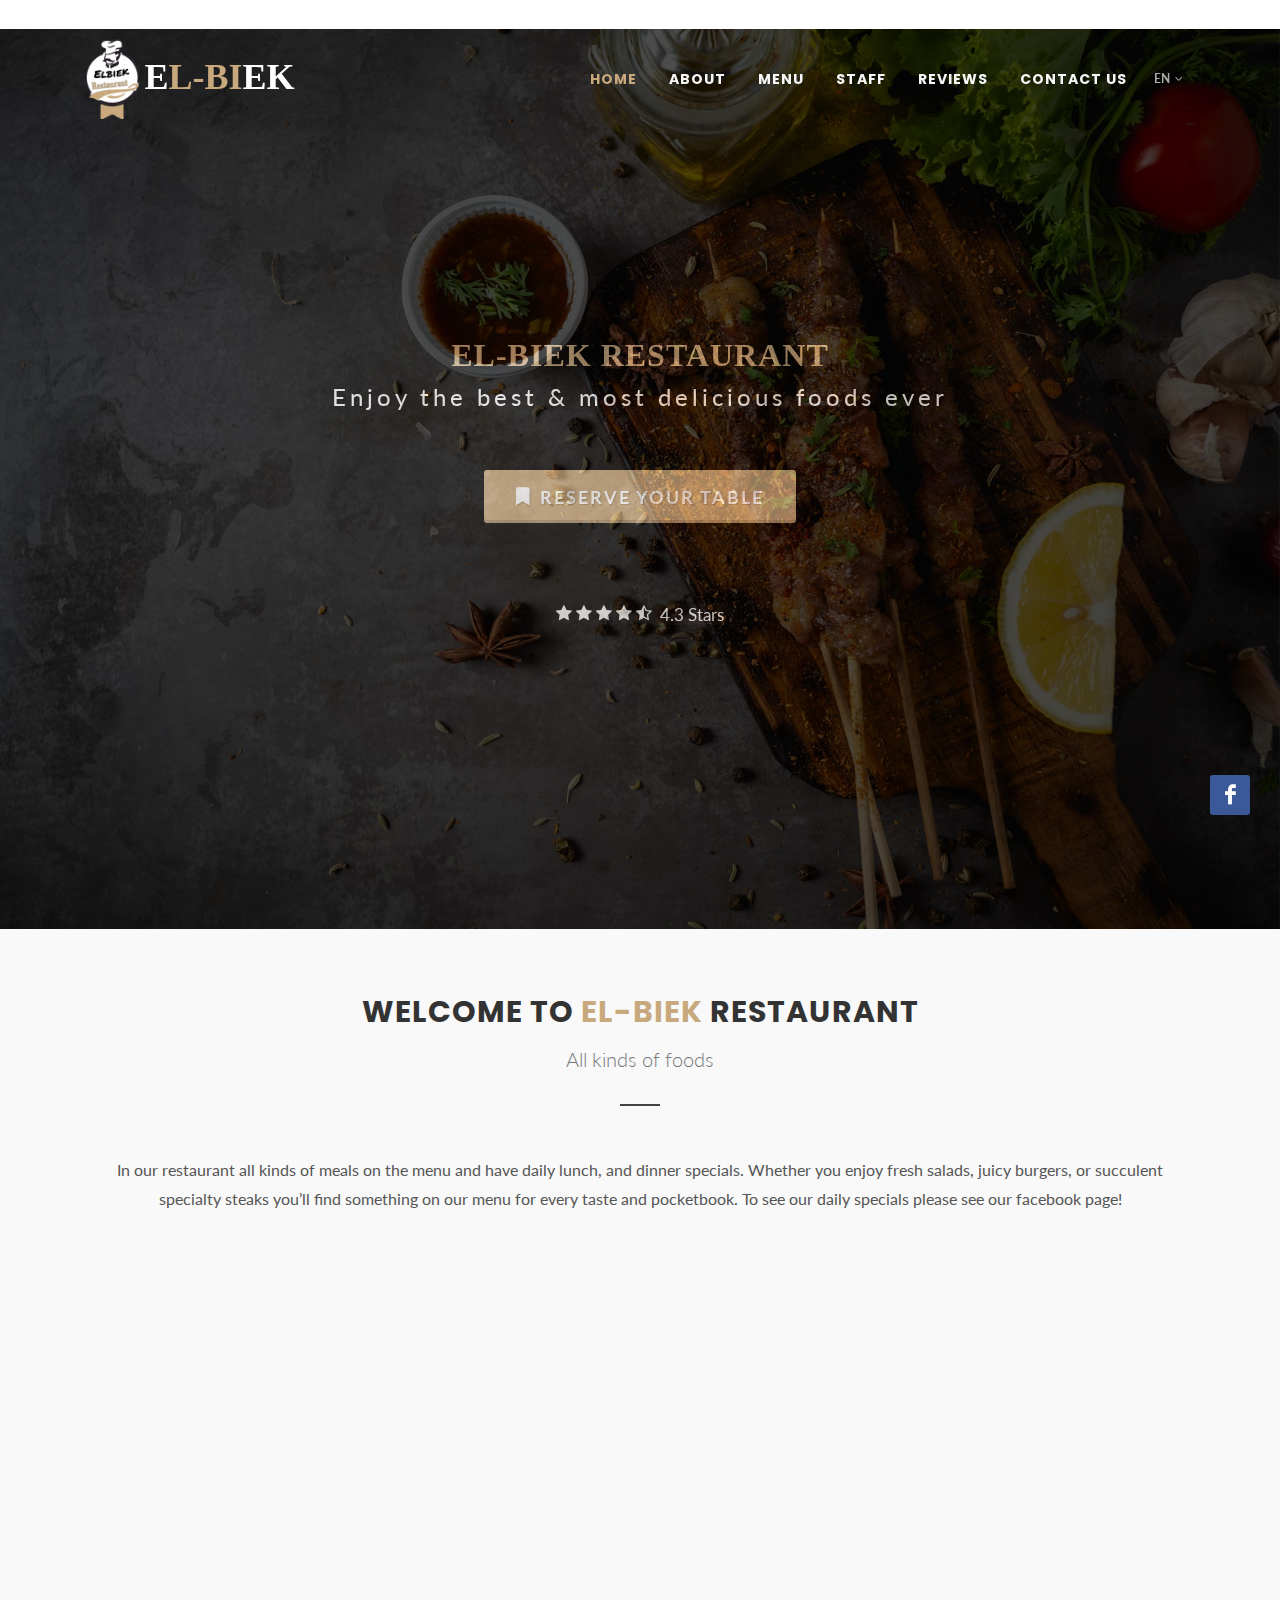
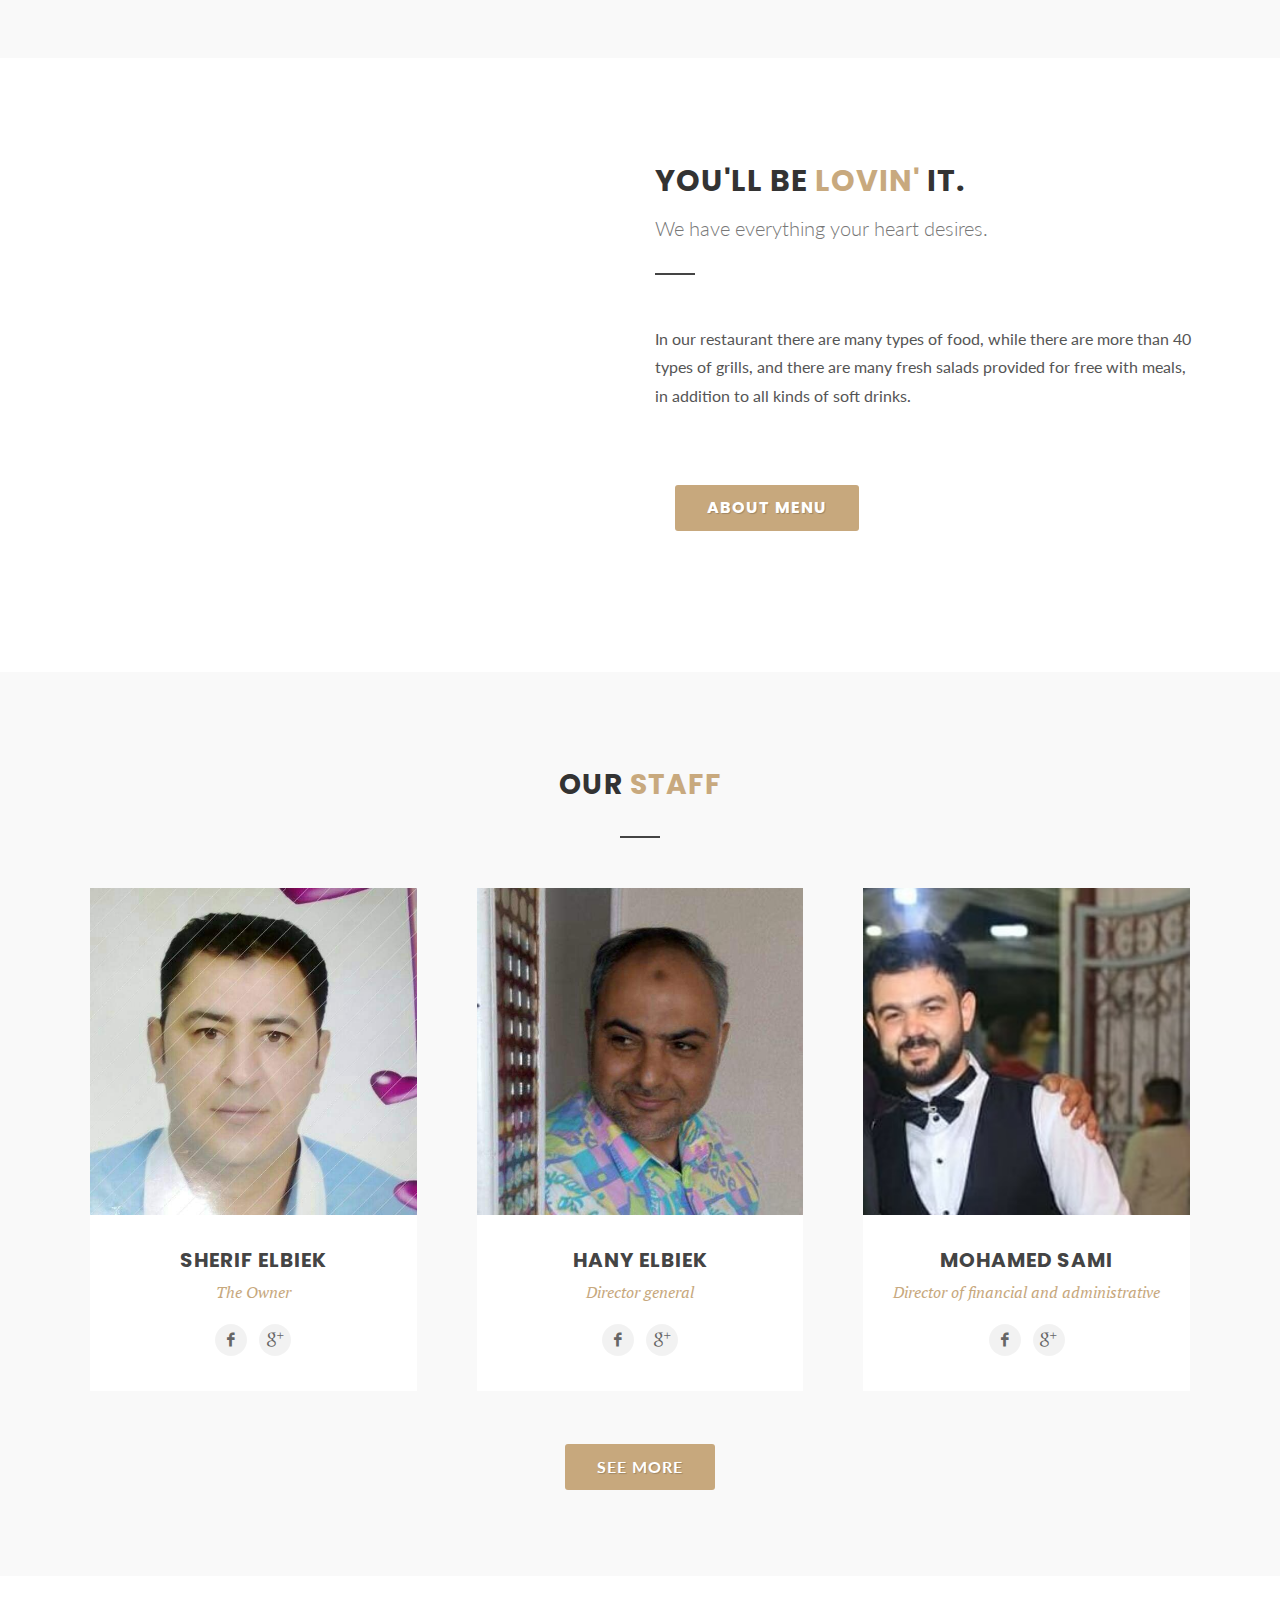
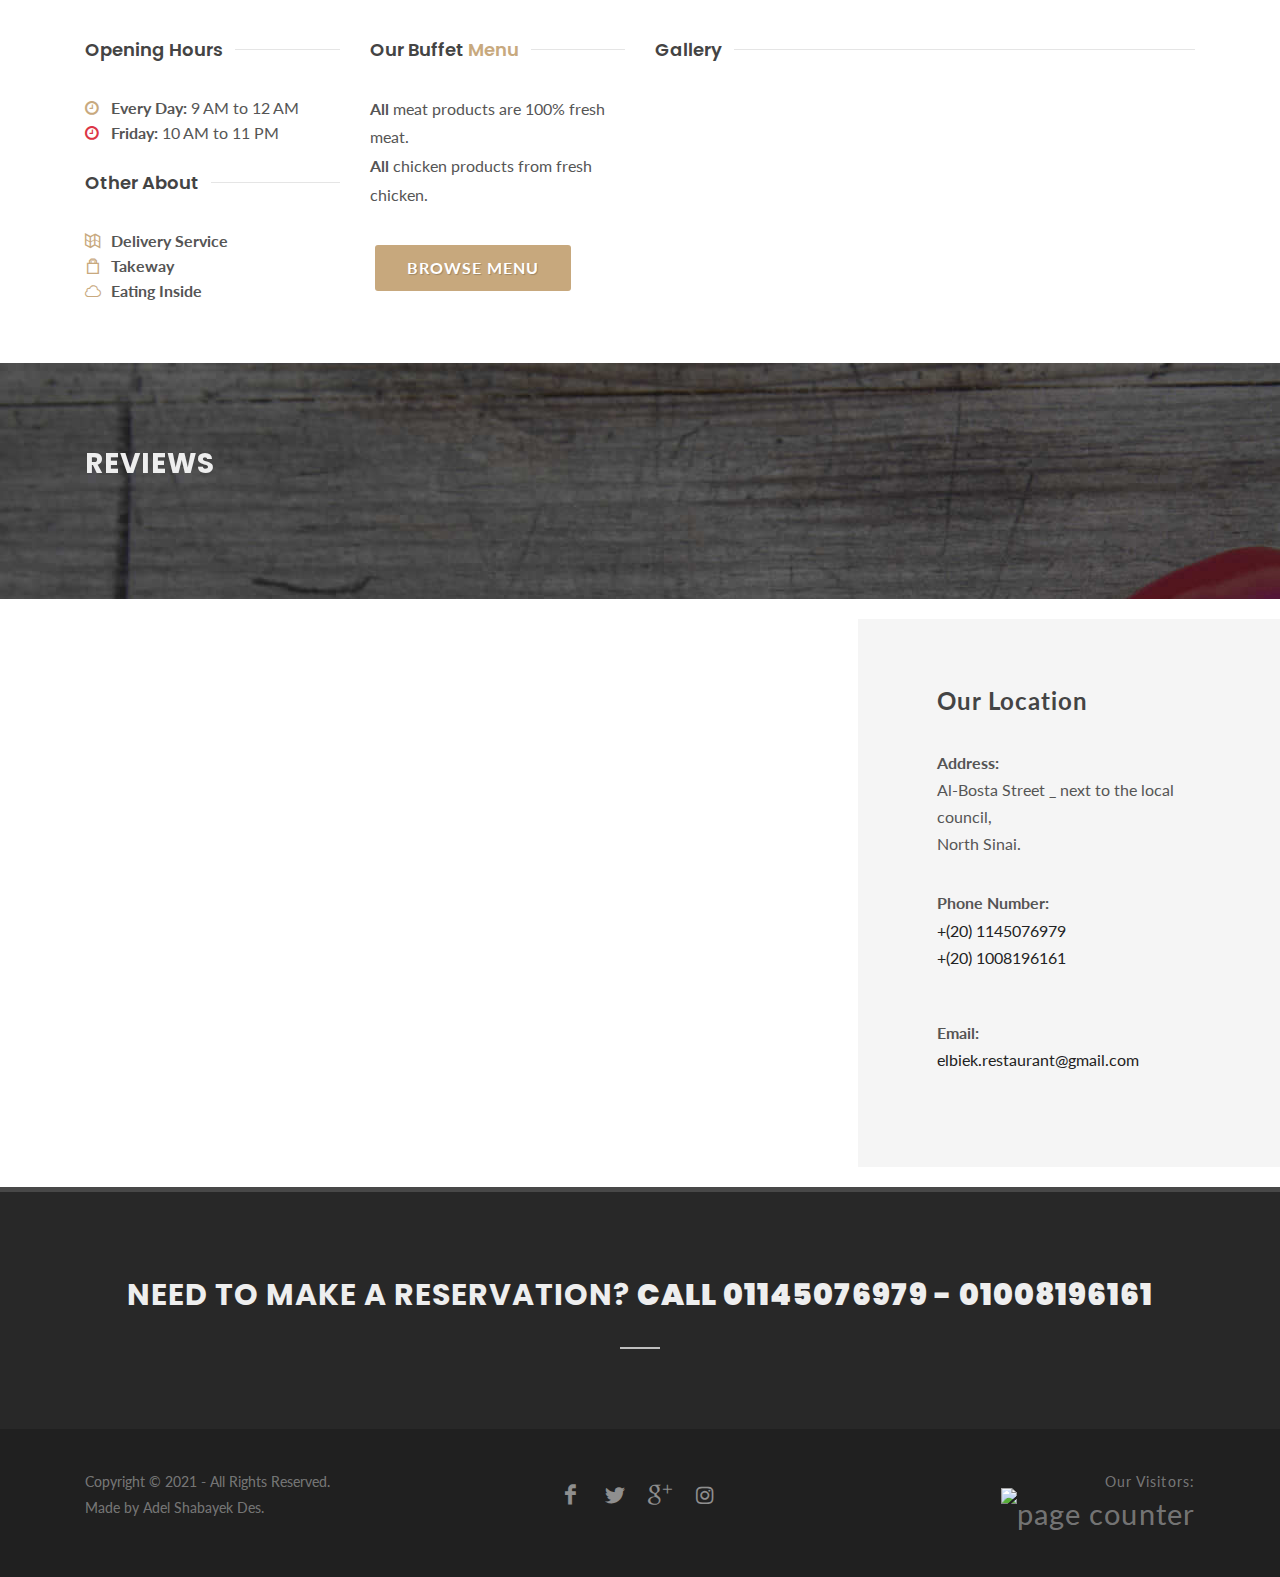
==== index.html @ 23289919 "new map" ====
<!DOCTYPE html>
<html dir="ltr" lang="en"  data-uw-w-loader="" class="skrollr skrollr-desktop">
  <head>
    <meta name="viewport" content="width=device-width, initial-scale=1" />
    <meta http-equiv="content-type" content="text/html; charset=utf-8" />
    <meta name="author" content="SemiColonWeb" />

    <!-- Document Title
	============================================= -->
    <title>Elbiek Restaurant | مطعم البيك</title>

    <!-- Stylesheets
	============================================= -->
	<link href="https://fonts.googleapis.com/css?family=Lato:300,400,400i,700|Poppins:300,400,500,600,700|PT+Serif:400,400i&display=swap" rel="stylesheet" type="text/css" />
	<link rel="stylesheet" href="css/bootstrap.css" type="text/css" />
	<link rel="stylesheet" href="css/style.css" type="text/css" />
	<link rel="stylesheet" href="css/dark.css" type="text/css" />
	<link rel="stylesheet" href="css/font-icons.css" type="text/css" />
	<link rel="stylesheet" href="css/animate.css" type="text/css" />
	<link rel="stylesheet" href="css/magnific-popup.css" type="text/css" />
	<link rel="stylesheet" href="sass/style.scss">

	<link rel="stylesheet" href="css/custom.css" type="text/css" />
	<meta name="viewport" content="width=device-width, initial-scale=1" />

  </head>

  <body class="stretched ltr">
    <!-- Document Wrapper
	============================================= -->
    <div id="wrapper" class="clearfix">
     <!-- Header
		============================================= -->
		<header id="header" class="transparent-header page-section dark" data-sticky-class="not-dark">
			
			<!-- top bar -->
			<div class="py-1 bg-black top" style="position: relative;
			top: 0;
			left: 0;
			right: 0;
			z-index: 3;
			background: rgba(255,255,255,.05)!important;
			color: rgba(255,255,255,.5);
			font-size: 14px;">
				<div class="container">
					<div class="row d-flex">
						<div class="col-md-4 pr-4 d-flex topper align-items-center">
						<div class="icon mr-2 d-flex justify-content-center align-items-center"><span class="icon-phone2"></span></div>
						<span class="text">01145076979 - 01008196161</span>
						</div>
						<div class="col-md-4 pr-4 d-flex topper align-items-center justify-content-center">
						<div class="icon mr-2 d-flex justify-content-center align-items-center"><span class="icon-paper-plane"></span></div>
						<span class="text">elbiek.restaurant@gmail.com</span>
						</div>
						<div class="col-md-4 pr-4 d-flex topper align-items-center text-lg-right justify-content-end">
						<p class="mb-0 register-link"><span>Open hours:</span> <span>Every Day</span> <span>9:00AM - 12:00AM</span></p>
					</div>
					</div>
				</div>
			</div> 

			<!-- end top bar -->

			<div id="header-wrap">
				
				<div class="container">
					<div class="header-row">

						

						<!-- Logo
						============================================= -->
						<div id="logo">
							<a href="#" class="standard-logo" data-scrollto="#header" data-dark-logo="images2/baik.png"  style="font-weight: bold;font-family: 'Great Vibes', cursive ; "><img src="images2/baik.png" alt="" style="height: 60px !important;margin-right: 6px;"><span style="padding-top: 11px;">E<span style="color: #c8a97e;">L-BI</span>EK</a></span>
							<a href="#" class="retina-logo" data-scrollto="#header" data-dark-logo="images2/baik.png" style="font-weight: bold; margin-right: 6px;font-family: 'Great Vibes', cursive ;"><img src="images2/baik.png" alt="" style="height: 60px !important;"><span style="padding-top: 11px;">E<span style="color: #c8a97e;">L-BI</span>EK</a></span>
						</div><!-- #logo end -->


						<div id="primary-menu-trigger">
							<svg class="svg-trigger" viewBox="0 0 100 100"><path d="m 30,33 h 40 c 3.722839,0 7.5,3.126468 7.5,8.578427 0,5.451959 -2.727029,8.421573 -7.5,8.421573 h -20"></path><path d="m 30,50 h 40"></path><path d="m 70,67 h -40 c 0,0 -7.5,-0.802118 -7.5,-8.365747 0,-7.563629 7.5,-8.634253 7.5,-8.634253 h 20"></path></svg>
						</div>

						<!-- Primary Navigation
						============================================= -->
						<nav class="primary-menu" id="home">

							<ul class="menu-container one-page-menu">
								<li class="menu-item current"><a class="menu-link" href="#" data-href="#header"><div style="font-size: 14px;">Home</div></a></li>
								<li class="menu-item"><a class="menu-link" href="#" data-href="#about"><div style="font-size: 14px;">About</div></a></li>
								<li class="menu-item"><a class="menu-link" href="#" data-href="#menu"><div style="font-size: 14px;">Menu</div></a></li>
								
								<li class="menu-item">
									<a class="menu-link" href="#" data-href="#staff"><div style="font-size: 14px;">Staff</div></a>
								</li>

								<li class="menu-item"><a class="menu-link" href="#" data-href="#review"><div style="font-size: 14px;">Reviews</div></a></li>
								<li class="menu-item"><a class="menu-link" href="#" data-href="#conect"><div style="font-size: 14px;">Contact Us</div></a></li>
								
							</ul>

							<!--ar-->
							<div class="top-links d-flex justify-content-center justify-content-lg-start justify-content-md-center">
								<ul class="top-links-container">
									<li class="top-links-item"><a href="index.html">EN</a>
										<ul class="top-links-sub-menu" style="width: 53px; left: 0;">								
											<li class="top-links-item"><a href="index - rtl.html">AR</a></li>
										</ul>
									</li>
								</ul>
							</div><!-- .en -->
						</nav><!-- #primary-menu end -->

					</div>
					
				</div>
				
			</div>
			<div class="header-wrap-clone"></div>
		</header><!-- #header end -->
    
        <!--start slider -->
    <section id="slider" class="slider-element slider-parallax min-vh-60 min-vh-md-100 dark include-header" style="background: url(images2/1.webp) center center no-repeat; background-size: cover">
			<div class="slider-inner">
				<div class="overlaye">

					<div class="vertical-middle slider-element-fade">
						<div class="container-fluid py-5">
							<div class="heading-block text-center border-bottom-0 " >
								<div data-animate="fadeIn" data-delay="3000" class="fadeIn animated" >
								<h1 class="hehe">El-biek Restaurant</h1>
								<span style="letter-spacing: 4px; letter-spacing: 4px;color: #fff !important; ">Enjoy the best &amp; most delicious foods ever</span></div>
							</div>

							<div class="text-center">


								<nav class="primary text-center">

									<ul class="one-page-menu" style="justify-content: center;">
										<li class="current" style="list-style: none;"><a class="button button-3d button-teal button-xlarge mb-0" href="tel:01008196161" ><i class="icon-bookmark"></i>Reserve your table</a></li>
									
										
										
									</ul>
									
								</nav>




								<br>
								<br>

								<div class="caption" style="font-size: 17px;  display: inline-block;">

								<span style="margin-right: 2px;">
									
									<i class="icon-star3"></i>
									<i class="icon-star3"></i>
									<i class="icon-star3"></i>
									<i class="icon-star3"></i>
									<i class="icon-star-half-full"></i>
								</span>
								<span class="label label-default badge-secondary" style="background-color: #0f0906; margin-left: 2px;">4.3 Stars</span></div>
								
							</div>
						</div>
					</div>
				</div>
			</div>
		</section>  <!-- end slider -->

      <!-- Content
		============================================= -->
    <section id="content">

		<!-- about us -->
		<div class="section border-top-0 m-0" >
			<div class="container text-center">

				<div class="heading-block center" >
					<h2 >Welcome to<span style="color: #c8a97e;"> El-biek</span> Restaurant</h2>
					<span id="about">All kinds of foods</span>
				</div>

				<p>In our restaurant all kinds of meals on the menu and have daily lunch, and dinner specials. Whether you enjoy fresh salads, juicy burgers, or succulent specialty steaks you’ll find something on our menu for every taste and pocketbook. To see our daily specials please see our facebook page!</p>

			</div>
			<div class="section parallax mb-0" data-bottom-top="background-position:0px 0px;" data-top-bottom="background-position:0px -300px;">
				<div class="container clearfix">
	
					<div class="row col-mb-30">
						<div class="col-sm-6 col-lg-3 text-center" data-animate="bounceIn">
							<i class="i-plain i-xlarge mx-auto mb-0 icon-graduation-cap" ></i>
							<div class="counter counter-lined" style="padding-top: 15px; color: #c8a97e;"><span data-from="0" data-to="13" data-refresh-interval="50" data-speed="3000"></span>+</div>
							<h5>Years of Experience</h5>
						</div>
	
						<div class="col-sm-6 col-lg-3 text-center" data-animate="bounceIn" data-delay="200">
							<i class="i-plain i-xlarge mx-auto mb-0 icon-utensils" ></i>
							<div class="counter counter-lined" style="padding-top: 15px; color: #c8a97e;"><span data-from="0" data-to="70" data-refresh-interval="100" data-speed="3000"></span>+</div>
							<h5>Menus / Dish</h5>
						</div>
	
						<div class="col-sm-6 col-lg-3 text-center" data-animate="bounceIn" data-delay="400">
							<i class="i-plain i-xlarge mx-auto mb-0 icon-user-friends" ></i>
							<div class="counter counter-lined" style="padding-top: 15px; color: #c8a97e;"><span data-from="0" data-to="29" data-refresh-interval="25" data-speed="3500"></span></div>
							<h5>Staffs</h5>
						</div>
	
						<div class="col-sm-6 col-lg-3 text-center" data-animate="bounceIn" data-delay="600">
							<i class="i-plain i-xlarge mx-auto mb-0 icon-grin-beam " ></i>
							<div class="counter counter-lined" style="padding-top: 15px; color: #c8a97e;"><span data-from="40" data-to="15900" data-refresh-interval="30" data-speed="4000"></span>+</div>
							<h5>Happy Customers</h5>
						</div>
					</div>
				</div>
			
			</div>		
		</div>
		<!-- end about us -->



	
	

		<!-- start food -->

		<div class="section bg-transparent topmargin-lg mb-0">
			<div class="container clearfix">

				<div class="row align-items-center col-mb-50">
					<div class="col-md-6 text-center">
						<img src="images2/8.jpg" alt="Image" data-animate="fadeInLeft">
					</div>

					<div class="col-md-6">
						<div class="heading-block" style="padding-top: 40px;">

							<h2>YOU'LL BE <span style="color: #c8a97e;">LOVIN'</span> IT.
							</h2>
							<span>We have everything your heart desires.</span>

						</div>

						<p>In our restaurant there are many types of food, while there are more than 40 types of grills, and there are many fresh salads provided for free with meals, in addition to all kinds of soft drinks.</p>
						
						<nav class="primary">

							<ul class=" one-page-menu">
								<li class=" current " style="list-style: none;">
									<a class="menu-link" href="#" data-href="#menu">
										<div  class="button button-rounded  button-reveal button-large text-right"><i class="icon-angle-right"></i><span>About Menu </span></div>
									</a>
								</li>
							</ul>
						</nav>

					</div>
				</div>

			</div>
		</div>

		<!--end menu -->

		
	<!-- start staff -->
		
	<div class="section" style="padding: 60px 0 0 0;">
		<div class="container clearfix">

			<div class="heading-block topmargin-sm center">
				<h3>Our<span style="color: #c8a97e;" id="staff"> Staff</span></h3>
			</div>

			<div class="row justify-content-center gutter-50 col-mb-50" >
				<div class="col-lg-4 col-md-6 bottommargin">

					<div class="team">
						<div class="team-image">
							<img src="images2/shref.jpg" alt="Sherif Elbiek">
						</div>
						<div class="team-desc team-desc-bg">
							<div class="team-title"><h4>Sherif Elbiek</h4><span>The Owner</span></div>
							<a href="https://www.facebook.com/sherif.elbiek.39" class="social-icon inline-block si-small si-light si-rounded si-facebook">
								<i class="icon-facebook"></i>
								<i class="icon-facebook"></i>
							</a>

							<a href="#" class="social-icon inline-block si-small si-light si-rounded si-gplus">
								<i class="icon-gplus"></i>
								<i class="icon-gplus"></i>
							</a>
						</div>
					</div>

				</div>

				<div class="col-lg-4 col-md-6 bottommargin">

					<div class="team">
						<div class="team-image">
							<img src="images2/hany.jpg" alt="Hany Elbiek">
						</div>
						<div class="team-desc team-desc-bg">
							<div class="team-title"><h4>Hany Elbiek</h4><span>Director general</span></div>
							<a href="https://www.facebook.com/hany.beik" class="social-icon inline-block si-small si-light si-rounded si-facebook">
								<i class="icon-facebook"></i>
								<i class="icon-facebook"></i>
							</a>
						
							<a href="#" class="social-icon inline-block si-small si-light si-rounded si-gplus">
								<i class="icon-gplus"></i>
								<i class="icon-gplus"></i>
							</a>
						</div>
					</div>

				</div>

				<div class="col-lg-4 col-md-6 bottommargin">

					<div class="team">
						<div class="team-image">
							<img src="../images2/ghol.jpg" alt="Mohamed Sami ">
						</div>
						<div class="team-desc team-desc-bg">
							<div class="team-title"><h4>Mohamed Sami</h4><span>Director of financial and administrative</span></div>
							<a href="https://www.facebook.com/MohamedSamyMax" class="social-icon inline-block si-small si-light si-rounded si-facebook">
								<i class="icon-facebook"></i>
								<i class="icon-facebook"></i>
							</a>

							<a href="#" class="social-icon inline-block si-small si-light si-rounded si-gplus">
								<i class="icon-gplus"></i>
								<i class="icon-gplus"></i>
							</a>
						</div>
					</div>
				</div>
			</div>	
			
			<div class="text-center clearfix" style="margin-bottom: 75px;">
				<a href="pages/staff-1.html" class="button button-rounded  button-reveal button-large text-right">
				<i class="icon-angle-right"></i><span>See More </span></a>
			</div>
		</div>		
	</div> 

	<!--	end staff -->


		<!--start menu -->

		<div class="container clearfix" style="padding-bottom: 60px;padding-top: 60px;" id="menu">

			<div class="row col-mb-50" >
				<div class="col-sm-6 col-lg-3">
					<div class="fancy-title title-border" >
						<h4>Opening Hours</h4>
					</div>
	
					<ul class="iconlist mb-0">
						<li><i class="icon-time color"></i> <strong>Every Day:</strong> 9 AM to 12 AM</li>
						<li><i class="icon-time text-danger"></i> <strong>Friday:</strong> 10 AM to 11 PM</li>
					</ul>
					<br>
					<div class="fancy-title title-border" >
						<h4>Other About</h4>
					</div>

					<ul class="iconlist mb-0">
						<li><i class="icon-map2 color"></i> <strong>Delivery Service</strong></li>
						<li><i class="icon-bag color"></i> <strong>Takeway</strong></li>
						<li><i class="icon-cloud2 color"></i> <strong>Eating Inside</strong></li>
					</ul>
				</div>
	
				<div class="col-sm-6 col-lg-3">
					<div class="fancy-title title-border">
						<h4>Our Buffet <span style="color: #c8a97e;">Menu</span></h4>
					</div>
	
					<p><span style="font-weight: bold;">All</span> meat products are 100% fresh meat.
						<br>
						<span style="font-weight: bold;">All</span> chicken products from fresh chicken.
					</p>

					<a href="https://drive.google.com/file/d/1C73x43MCnsE7gbttYh_GGGp_DMpBIy-q/view?usp=sharing" class="button button-rounded  button-reveal button-large text-left"><span>Browse Menu</span><i class="icon-file-alt"></i> </a>
				</div>
	
				<div class="col-lg-6 ">
					<div class="fancy-title title-border">
						<h4>Gallery</h4>
					</div>
	
					<div class="masonry-thumbs grid-container grid-4 clearfix" data-lightbox="gallery" style="width: 100%;">
						<a class="grid-item" href="images2/thumb/gallery/3.jpg" data-lightbox="gallery-item"><img src="images2/thumb/gallery/3.jpg" alt="Gallery Thumb 1" data-animate="zoomIn"></a>
						<a class="grid-item" href="images2/thumb/gallery/5.jpg" data-lightbox="gallery-item"><img src="images2/thumb/gallery/5.jpg" alt="Gallery Thumb 2" data-animate="zoomIn" data-delay="100"></a>
						<a class="grid-item" href="images2/thumb/gallery/6.jpg" data-lightbox="gallery-item"><img src="images2/thumb/gallery/6.jpg" alt="Gallery Thumb 3" data-animate="zoomIn" data-delay="200"></a>
						<a class="grid-item" href="images2/thumb/gallery/7.jpg" data-lightbox="gallery-item"><img src="images2/thumb/gallery/7.jpg" alt="Gallery Thumb 4" data-animate="zoomIn" data-delay="300"></a>
						<a class="grid-item" href="images2/thumb/gallery/8.jpg" data-lightbox="gallery-item"><img src="images2/thumb/gallery/8.jpg" alt="Gallery Thumb 5" data-animate="zoomIn" data-delay="400"></a>
						<a class="grid-item" href="images2/thumb/gallery/10.jpg" data-lightbox="gallery-item"><img src="images2/thumb/gallery/10.jpg" alt="Gallery Thumb 6" data-animate="zoomIn" data-delay="500"></a>
						<a class="grid-item" href="images2/thumb/gallery/11.jpg" data-lightbox="gallery-item"><img src="images2/thumb/gallery/11.jpg" alt="Gallery Thumb 7" data-animate="zoomIn" data-delay="600"></a>
						<a class="grid-item" href="images2/thumb/gallery/12.jpg" data-lightbox="gallery-item"><img src="images2/thumb/gallery/12.jpg" alt="Gallery Thumb 8" data-animate="zoomIn" data-delay="700"></a>
					</div>
				</div>
			</div>
	
		</div>

	</div>

	<!-- end menu -->



	
	<!-- start reviews -->

	<div class="section parallax border-0 dark footer-stick topmargin-lg" style="background-image: url('images2/4.jpg'); padding: 80px 0;" data-bottom-top="background-position:0px 300px;" data-top-bottom="background-position:0px -300px;" id="review">
		<div class="container clearfix" >

			<div class="row" >
				<div class="col-md-7">
					<div class="heading-block border-bottom-0">
						<h3>Reviews</h3>
					</div>

					<div class="fslider restaurant-reviews" data-arrows="false" data-animation="slide">
						<div class="flexslider">
							<div class="slider-wrap">
								<div class="slide">
									<p class="lead">"A good restaurant serving grills and drinks, Barbecue has a taste of the most beautiful barbecue that you can eat in Al-Arish."</p>
									<span><strong>Mohamed Afifi</strong></span><br>
									<i class="icon-star3"></i> <i class="icon-star3"></i> <i class="icon-star3"></i> <i class="icon-star3"></i> <i class="icon-star3"></i>
								</div>
								<div class="slide">
									<p class="lead">"One of the most famous restaurants in the city, even if there are many competitors, it will be the best"</p>
									<span><strong>Sahmeh Hesham</strong>, Cairo News</span><br>
									<i class="icon-star3"></i> <i class="icon-star3"></i> <i class="icon-star3"></i>  <i class="icon-star3"></i> <i class="icon-star-empty"></i>
								</div>
								<div class="slide">
									<p class="lead">"Very nice and more than excellent. The people who work there are so high in respect and high morals. It is possible that your order is delayed a little because of the crowd, but it is not important that you are comfortable with the place and the most important people are always there, Lord, this is superiority and prosperity and we hope to see new items in the restaurant."</p>
									<span><strong>Uday Youssef</strong></span><br>
									<i class="icon-star3"></i> <i class="icon-star3"></i> <i class="icon-star3"></i> <i class="icon-star3"></i> 
									<i class="icon-star-half-full"></i>
								</div>
								<div class="slide">
									<p class="lead">"One of the most famous barbecue restaurants in North Sinai, with great interest in the taste of food and excellent service."</p>
									<span><strong>Mohamed Shabayek</strong></span><br>
									<i class="icon-star3"></i> <i class="icon-star3"></i> <i class="icon-star3"></i> <i class="icon-star3"></i> <i class="icon-star3"></i>
								</div>
							</div>
						</div>
					</div>

					<style>
						.restaurant-reviews .flex-control-nav {
							top: auto;
							bottom: 25px;
						}
					</style>
				</div>
			</div>

		</div>
		
	</div>

	<div class="clearfix"></div>

		<div class="section" style="padding: 20px 0 !important; background-color: #fff;">
			<div class="row">

				<div class="col-md-12 col-lg-8 px-0">
					
						<iframe  src="https://www.google.com/maps/embed?pb=!1m14!1m8!1m3!1d13661.64641130217!2d33.8148767!3d31.126082!3m2!1i1024!2i768!4f13.1!3m3!1m2!1s0x14fdd3573789774b%3A0x624d2a27d9dd4bcc!2z2YXYt9i52YUg2KfZhNio2YrZgyDZhNmE2YXYtNmI2YrYp9iq!5e0!3m2!1sar!2seg!4v1633438906208!5m2!1sar!2seg" width="850" height="500" style="border:0;" allowfullscreen="" loading="lazy"  id="google-map5"  class="gmap" data-address="Egypt" data-zoom="7"></iframe>
				
				</div>
					<!-- ///// -->
				<div class="col-md-12 col-lg-4" style="background-color: #F5F5F5;">

						<div class="col-padding">
							<h3 class="font-body font-weight-normal ls1" style="font-weight: bold !important;">Our Location</h3>

							<div style="font-size: 16px; line-height: 1.7;">
								<address style="line-height: 1.7;">
									<strong>Address:</strong><br>
									Al-Bosta Street _ next to the local council,<br>
									North Sinai.<br>
								</address>

								<div class="clear topmargin-sm"></div>

								<address style="line-height: 1.7;">
									<strong>Phone Number:</strong><br>
									<a href="tel:01145076979">+(20) 1145076979</a><br>	
									<a href="tel:01008196161">+(20) 1008196161</a><br>
								</address>

								<div class="clear topmargin"></div>

								<address style="line-height: 1.7;">
									<strong>Email:</strong><br>
									<a href="mailto:elbiek.restaurant@gmail.com">elbiek.restaurant@gmail.com</a>
									<br>					
								</address>

							

								
							</div>
						</div>
					</div>
				

			</div>
		</div>

	</div>
	
</div>

</section><!-- #content end -->





<!-- Footer
============================================= -->
<footer id="footer" class="dark" >
<div class="container" id="conect">
	<!-- Footer Widgets
	============================================= -->
	<div class="footer-widgets-wrap">

		<div class="w-100">
			<div class="heading-block center mb-0">
				<h2>Need to make a Reservation? <strong>Call 01145076979 - 01008196161</strong></h2>
			</div>
		</div>

	</div><!-- .footer-widgets-wrap end -->
</div>

	

<!-- Copyrights
============================================= -->
<div id="copyrights">
	<div class="container">

		
		
			
		<div class="row col-mb-30">	

			

			
			<div class="col-md-4 text-center text-md-left">
							Copyright © 2021 - All Rights Reserved.<br>
							Made by Adel Shabayek Des.
			</div>


			<div class="col-md-4 text-center text-md-center">
				<div class="d-flex justify-content-center justify-content-md-center" style="margin: 10px 0 0 0;">
					<a href="https://www.facebook.com/%D9%85%D8%B7%D8%B9%D9%85-%D9%85%D8%B4%D9%88%D9%8A%D8%A7%D8%AA-%D8%A7%D9%84%D8%A8%D9%8A%D9%83-285730018975073/" class="social-icon si-small si-borderless si-facebook" style="font-size: 20px; width: 40px;" >
						<i class="icon-facebook"></i>
						<i class="icon-facebook"></i>
					</a>

					<a href="#" class="social-icon si-small si-borderless si-twitter" style="font-size: 20px; width: 40px;">
						<i class="icon-twitter"></i>
						<i class="icon-twitter"></i>
					</a>

					<a href="https://mail.google.com/mail/u/0/#inbox" class="social-icon si-small si-borderless si-gplus" style="font-size: 20px; width: 40px;">
						<i class="icon-gplus"></i>
						<i class="icon-gplus"></i>
					</a>

					<a href="https://www.instagram.com/elbiekgrills/" class="social-icon si-small si-borderless si-linkedin" style="font-size: 20px; width: 40px;">
						<i class="icon-instagram"></i>
						<i class="icon-instagram"></i>
					</a>
				</div>
			</div>

			<div class="col-md-4 text-center text-md-right" style="letter-spacing: 1.1px;">				
				Our Visitors:
				<br>
				<div href="" style="font-size: 29px;">
					<img src="https://www.easycounter.com/counter.php?adel1222" style="border: 0; margin-top: -20px;" alt="page counter">
				</div>
			</div>	


		</div>

	</div>
</div><!-- #copyrights end -->
</footer><!-- #footer end -->
			

    </section>
      <!-- #content end -->

	  

	  
       
    </div>
    <!-- #wrapper end -->

	<style>
		
@media (max-width: 992px) {
		.primary-menu {
		display: contents;
	}
}


@media (min-width: 991px) {
	.primary-menu {
		display: flex;
	
	}
}
	</style>

    <!-- Go To Top
	============================================= -->
    <div id="gotoTop" class="icon-angle-up"></div>

	<!-- facebook Icon
	============================================= -->
	<a href="https://www.facebook.com/%D9%85%D8%B7%D8%B9%D9%85-%D9%85%D8%B4%D9%88%D9%8A%D8%A7%D8%AA-%D8%A7%D9%84%D8%A8%D9%8A%D9%83-285730018975073/" id="facebook" target="_blank" class="social-icon si-colored si-facebook facebook"
    title="facebook">
    <i class="icon-facebook"></i>
    <i class="icon-facebook"></i>
  </a>

  

    <!-- JavaScripts
	============================================= -->
    <script src="js/jquery.js"></script>
    <script src="js/plugins.min.js"></script>

    <!-- Footer Scripts
	============================================= -->
    <script src="js/functions.js"></script>

	<script>(function(d){var s = d.createElement("script");s.setAttribute("data-account", "GRZWkWUcqh");s.setAttribute("src", "https://cdn.userway.org/widget.js");(d.body || d.head).appendChild(s);})(document)</script><noscript>Please ensure Javascript is enabled for purposes of <a href="https://userway.org">website accessibility</a></noscript>
  </body>
</html>
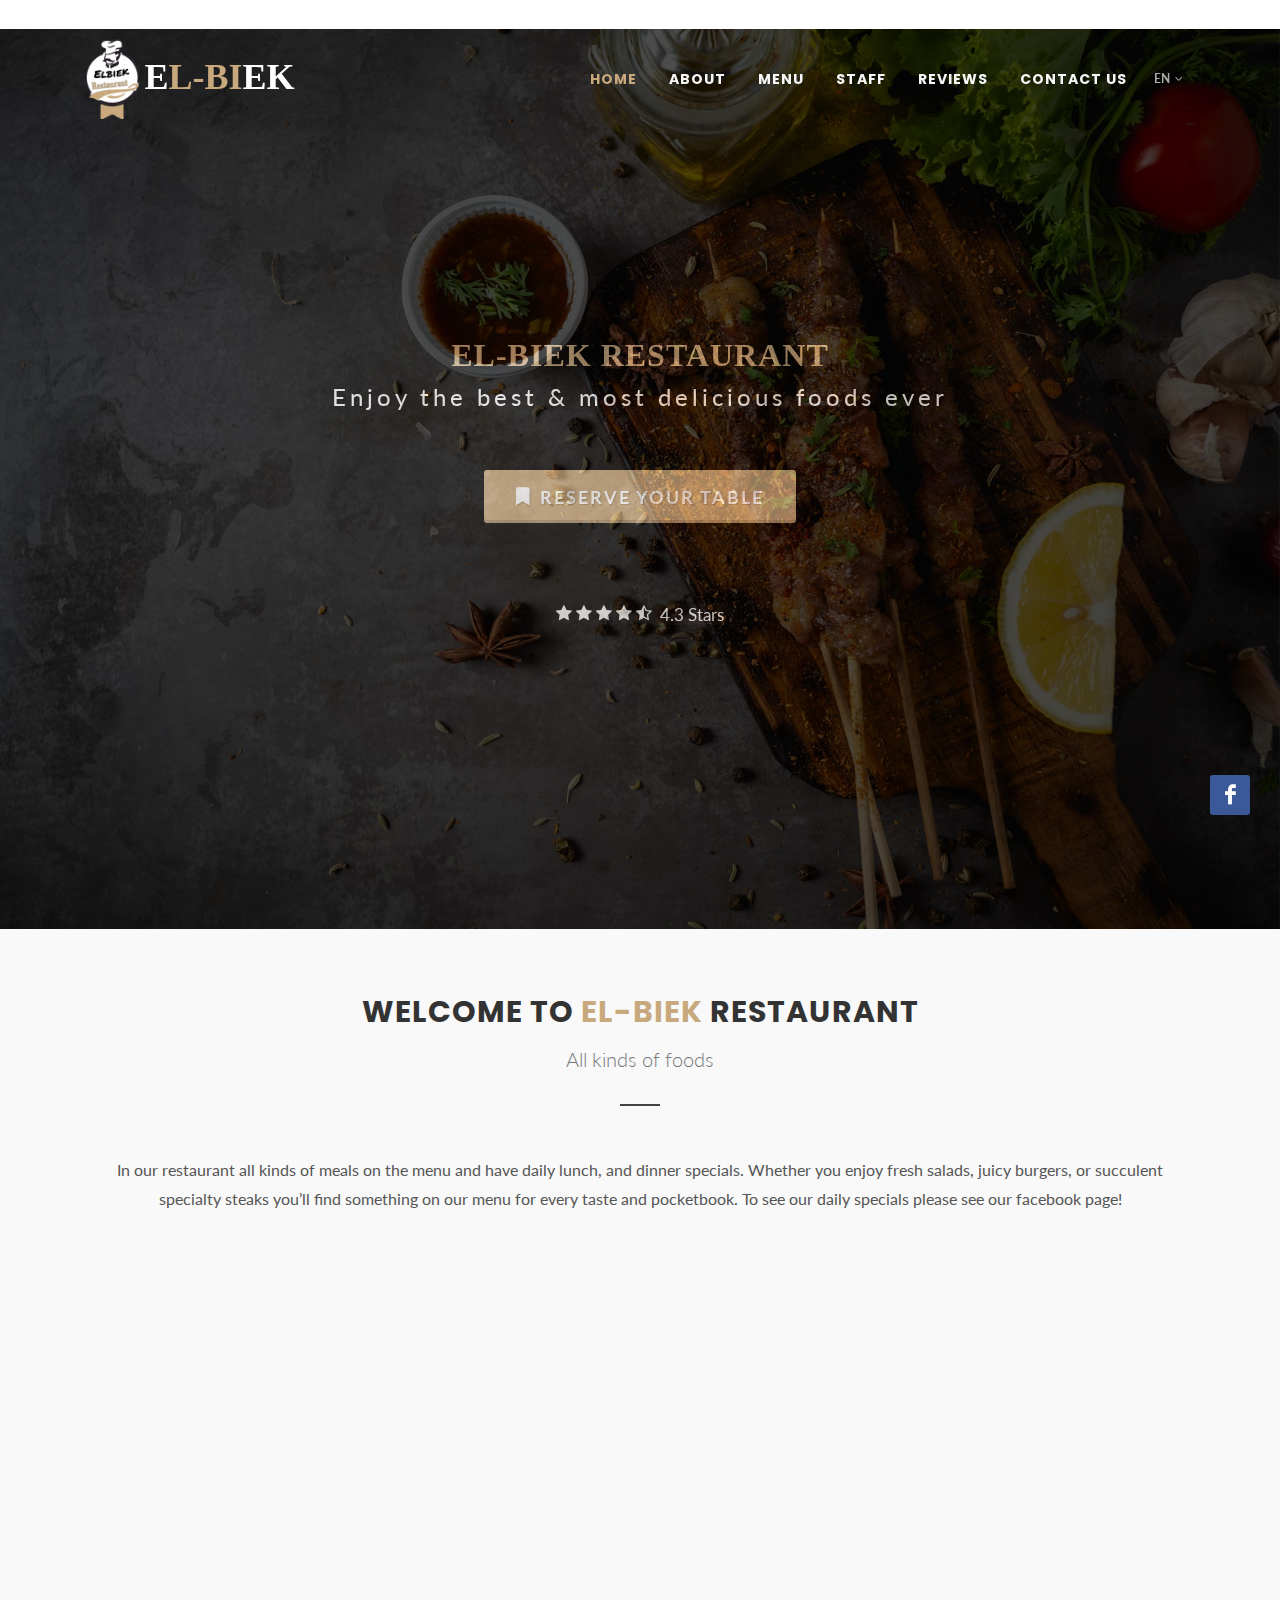
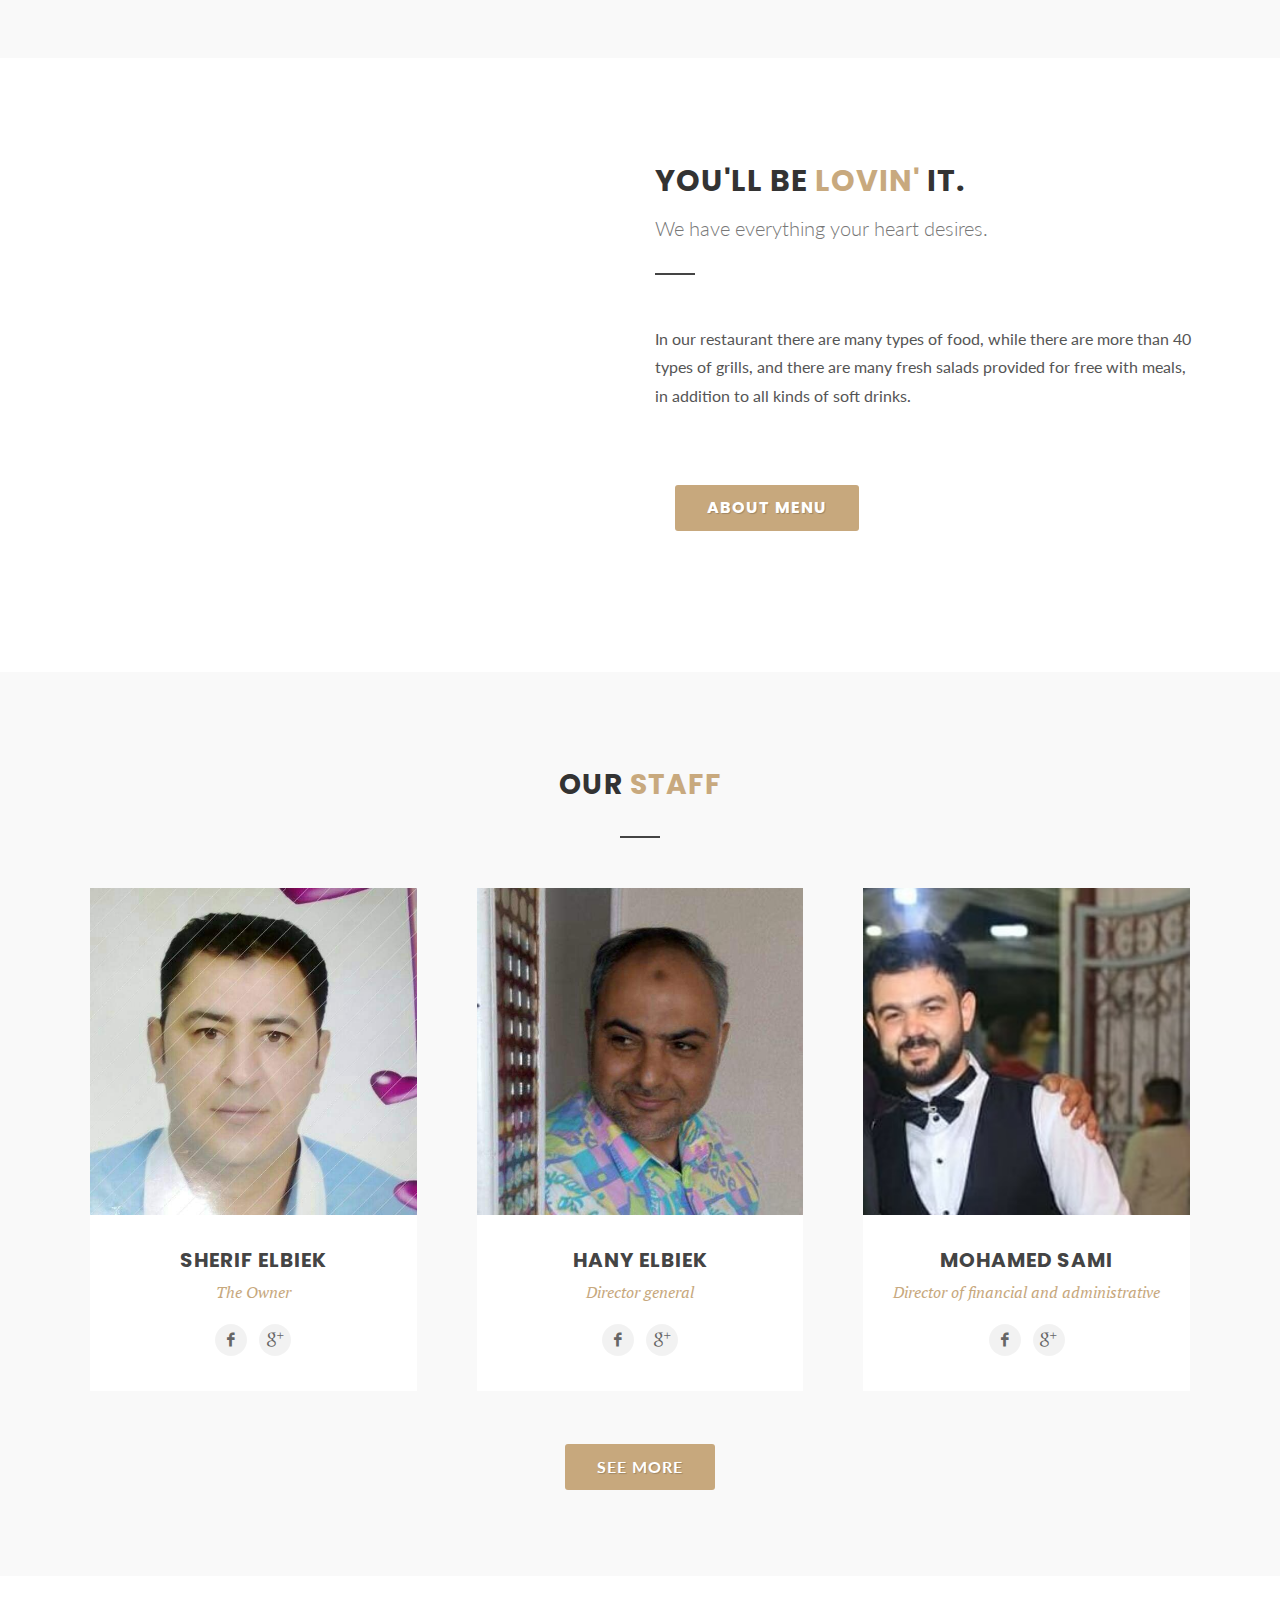
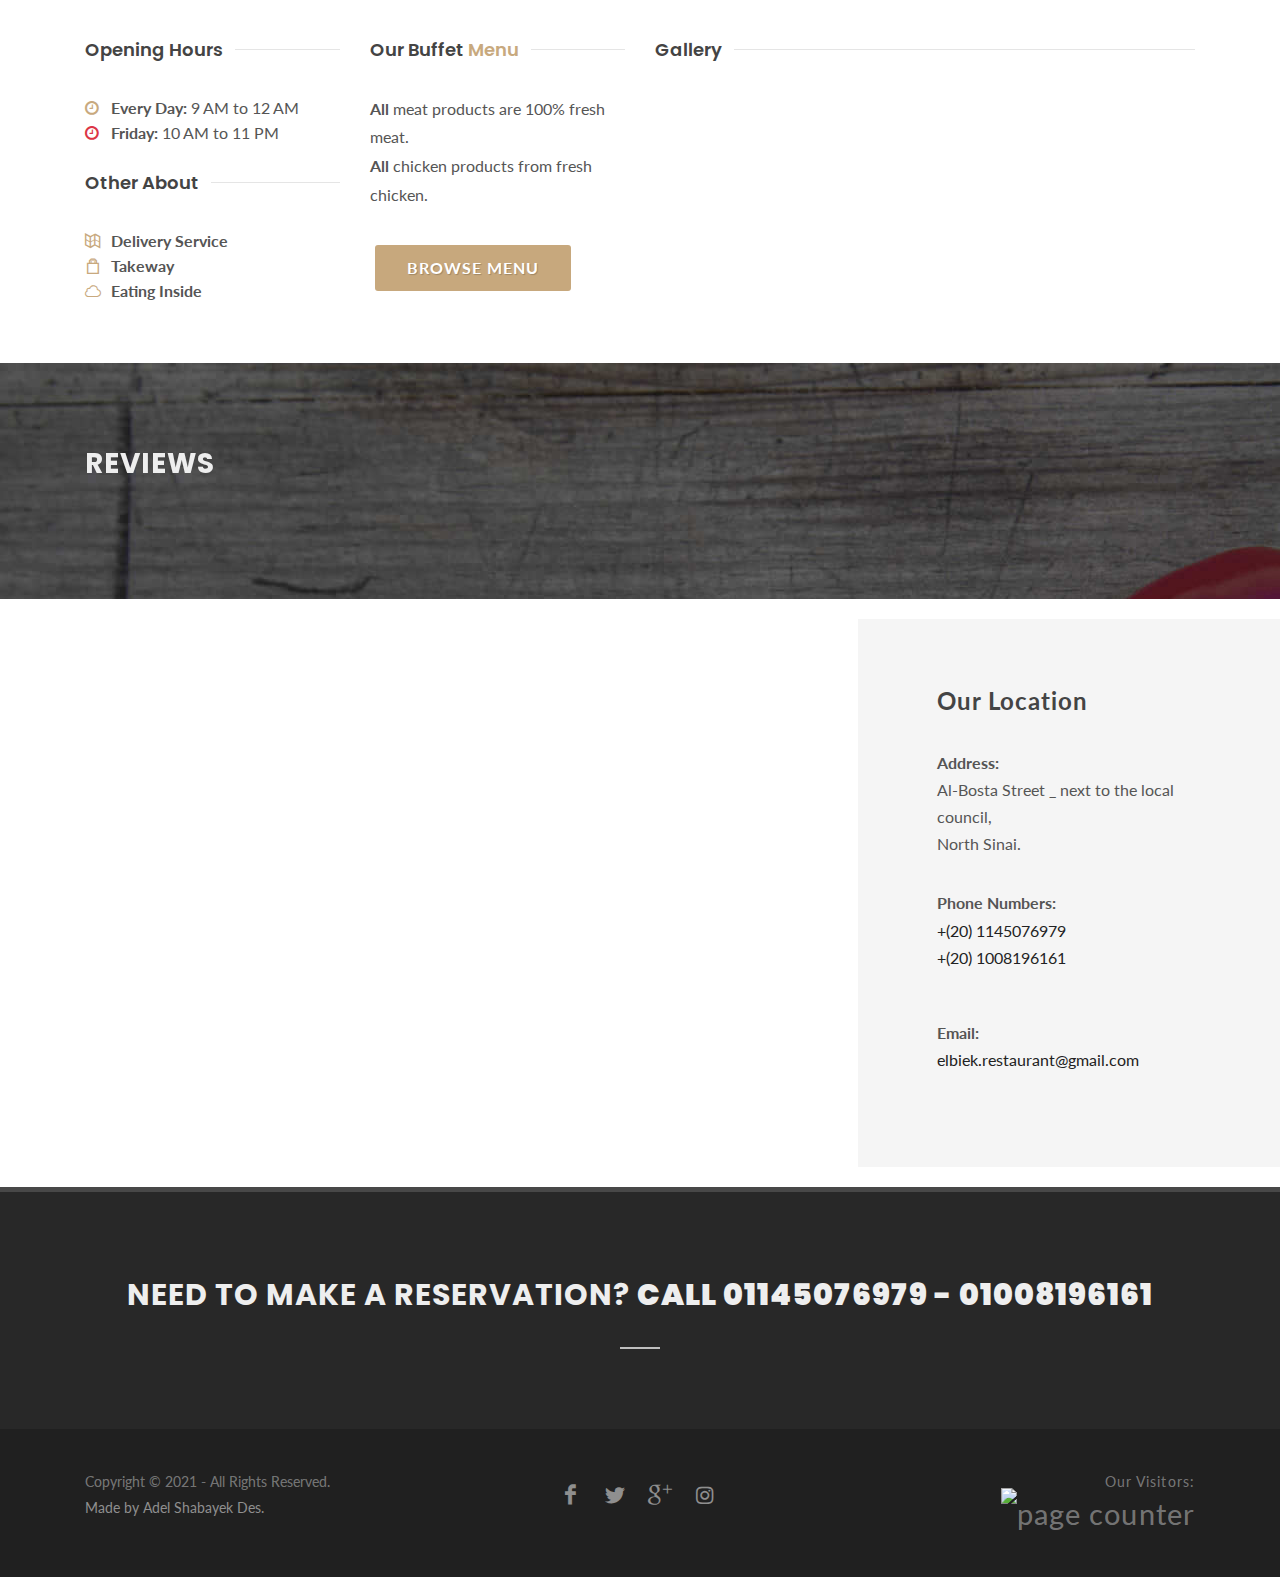
==== commit 58df64e7: "new fixes count" ====
--- a/index.html
+++ b/index.html
@@ -496,7 +496,7 @@
 								<div class="clear topmargin-sm"></div>
 
 								<address style="line-height: 1.7;">
-									<strong>Phone Number:</strong><br>
+									<strong>Phone Numbers:</strong><br>
 									<a href="tel:01145076979">+(20) 1145076979</a><br>	
 									<a href="tel:01008196161">+(20) 1008196161</a><br>
 								</address>
@@ -564,7 +564,7 @@
 			
 			<div class="col-md-4 text-center text-md-left">
 							Copyright © 2021 - All Rights Reserved.<br>
-							Made by Adel Shabayek Des.
+						<a href="https://adel-shabayek.netlify.app/" style="color: #8f8f8f;">Made by Adel Shabayek Des.</a>
 			</div>
 
 
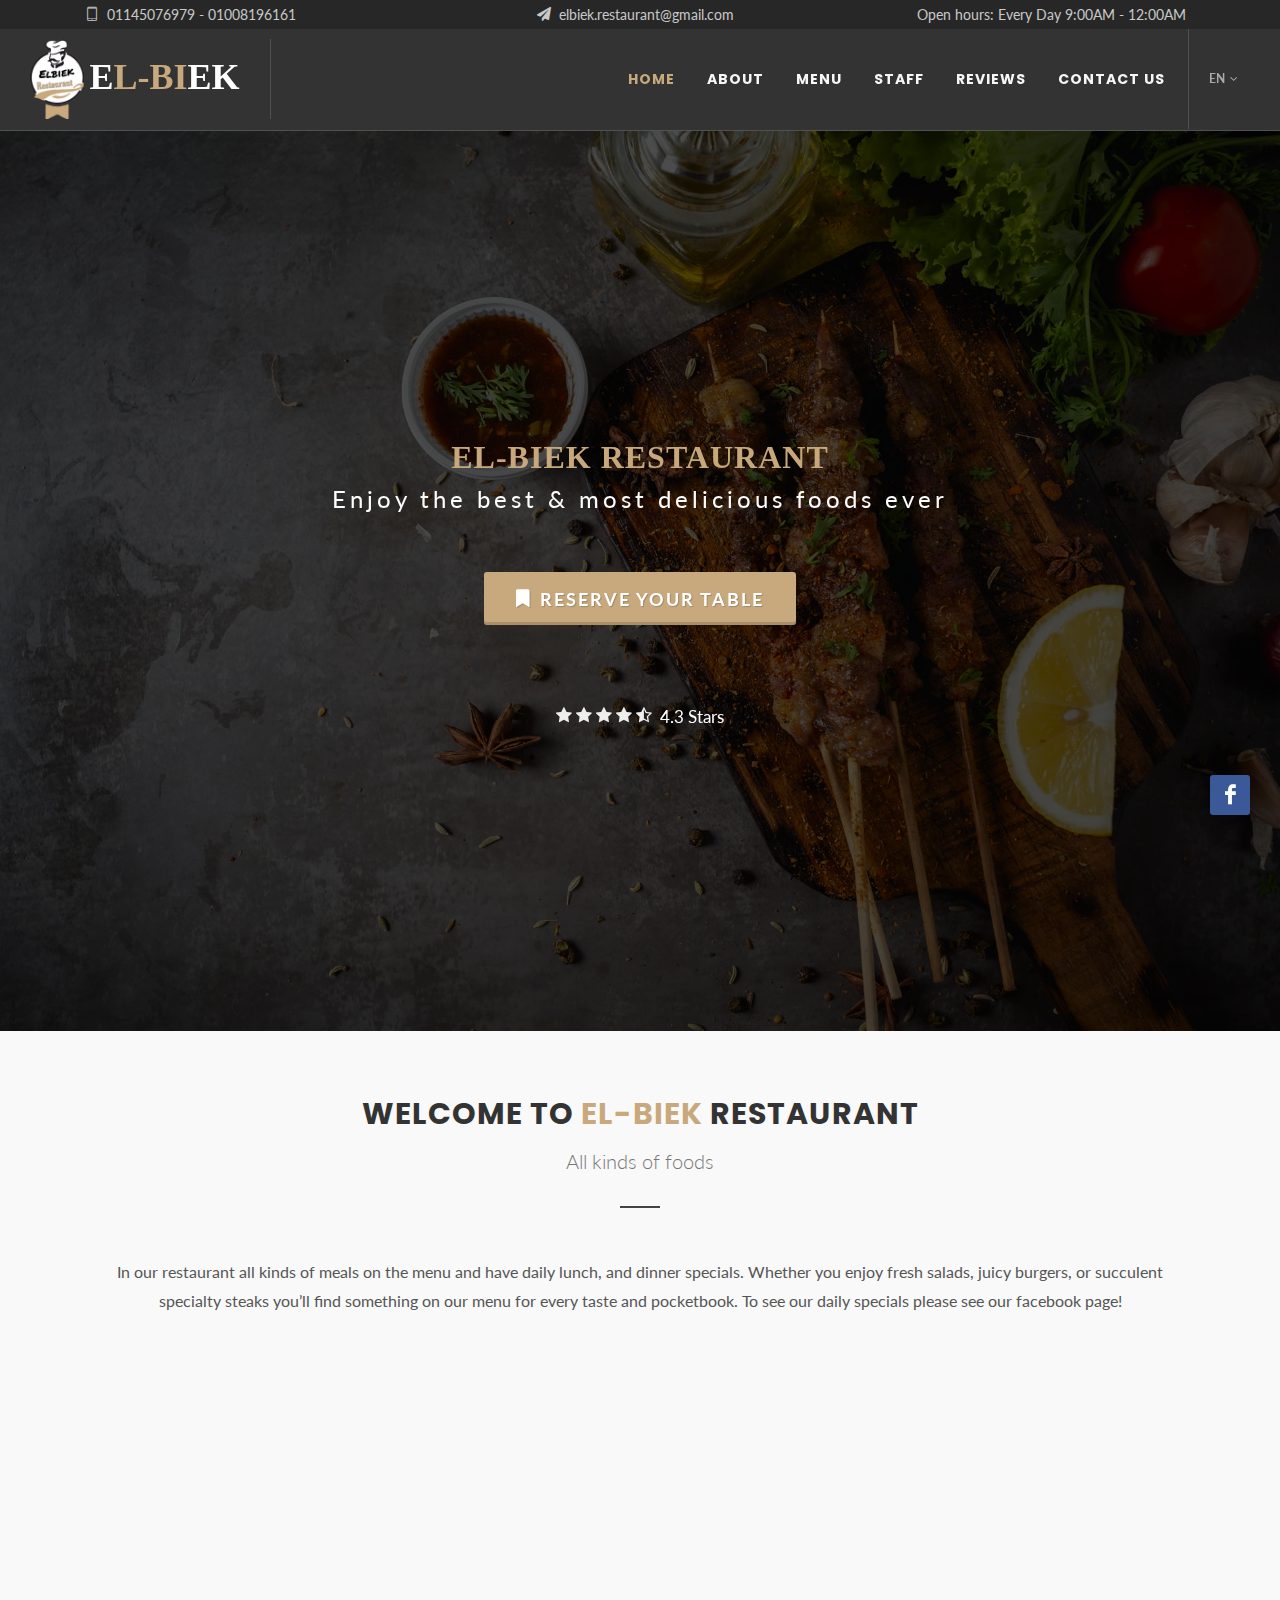
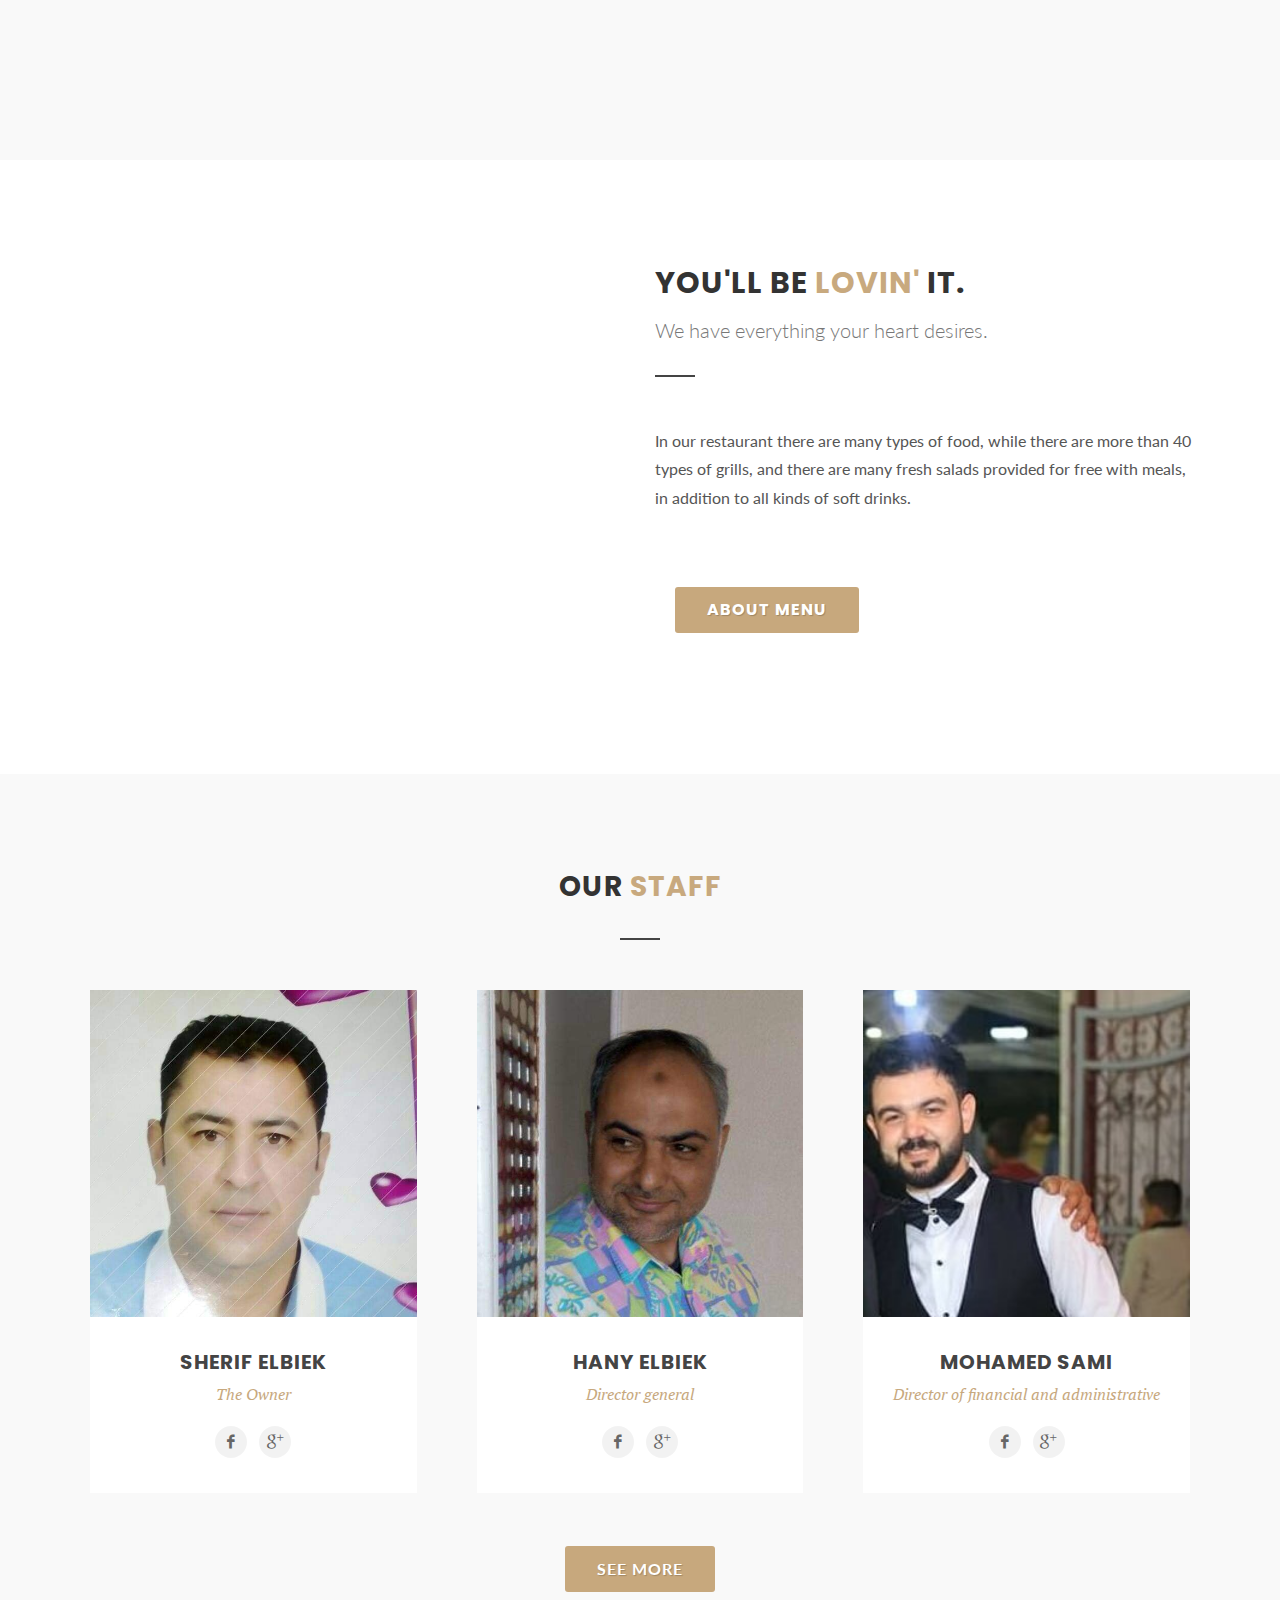
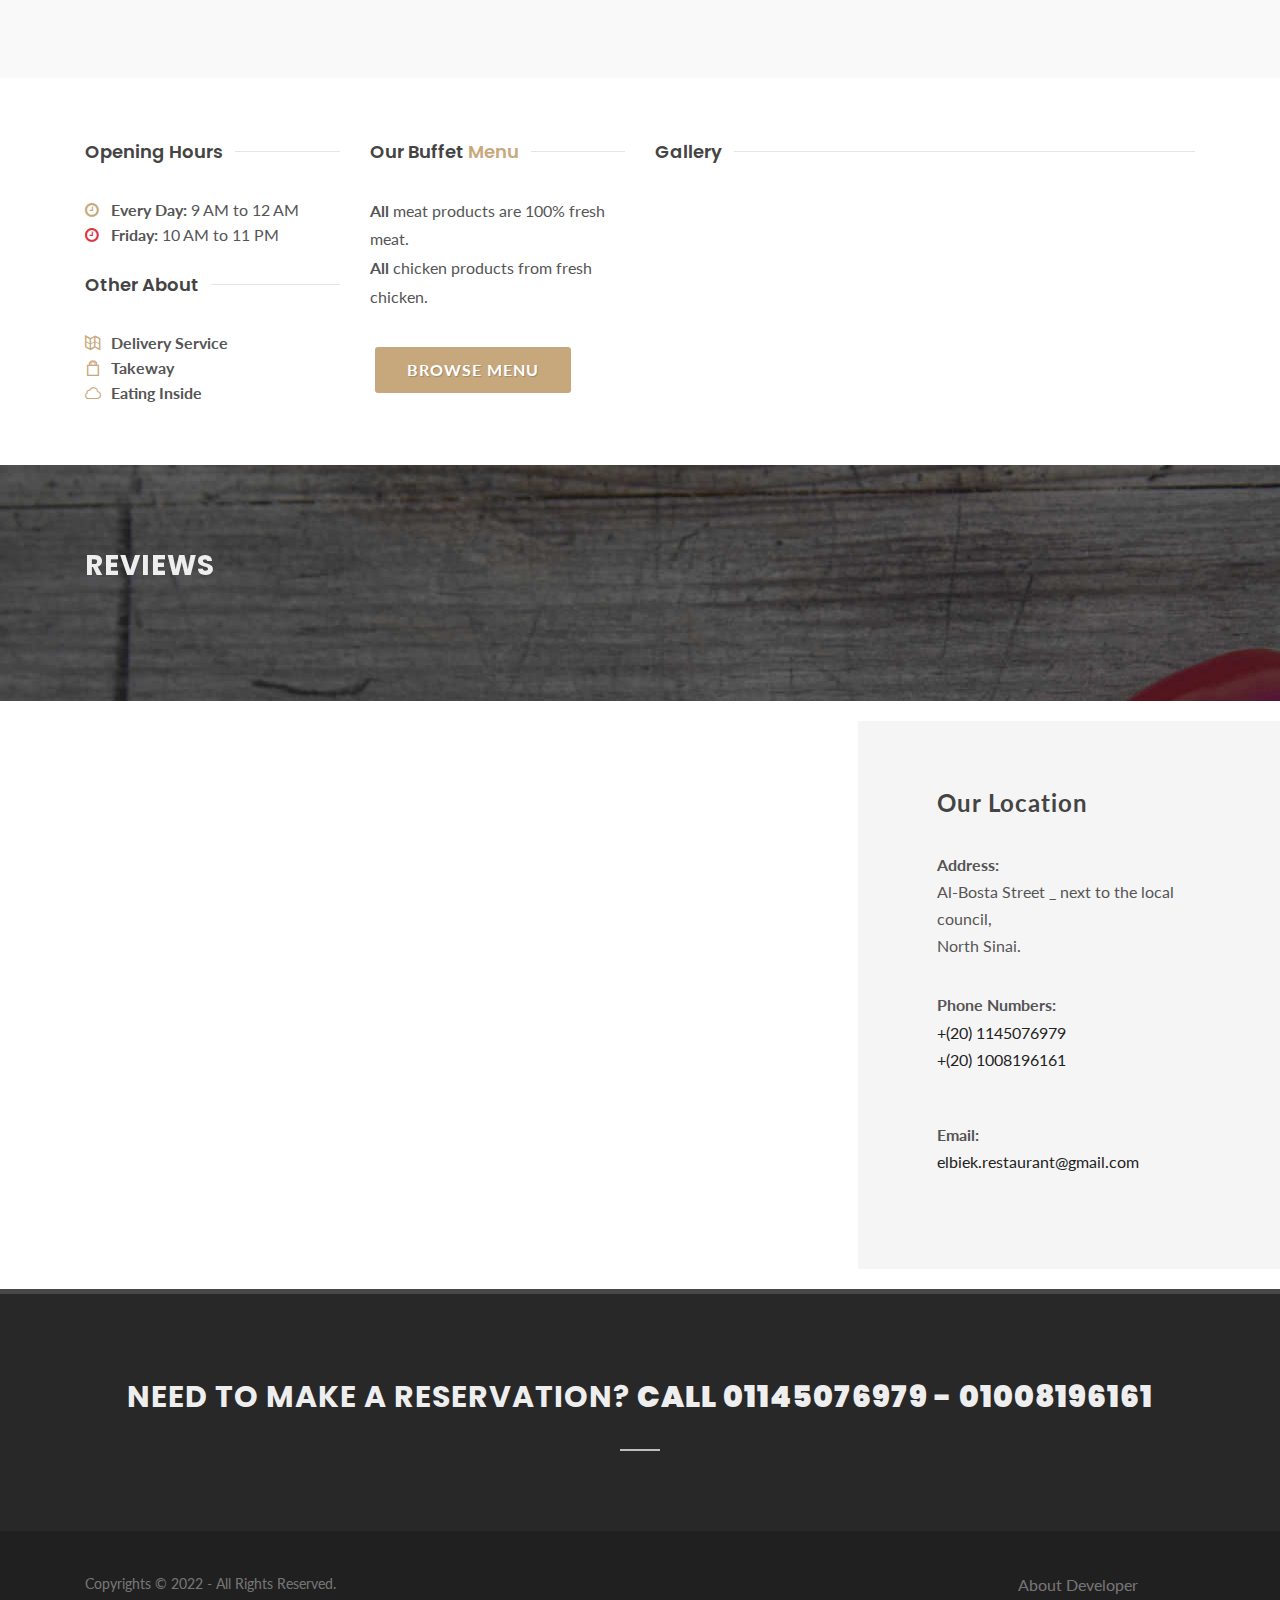
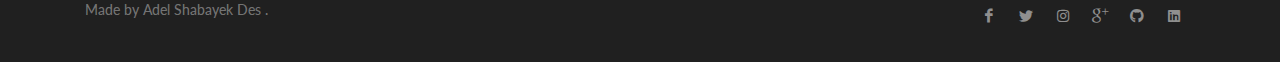
==== commit eb2d724b: "aaa" ====
--- a/index.html
+++ b/index.html
@@ -31,17 +31,19 @@
     <div id="wrapper" class="clearfix">
      <!-- Header
 		============================================= -->
-		<header id="header" class="transparent-header page-section dark" data-sticky-class="not-dark">
+		<header id="header" class="full-header dark "  >
+			
 			
 			<!-- top bar -->
 			<div class="py-1 bg-black top" style="position: relative;
-			top: 0;
-			left: 0;
-			right: 0;
-			z-index: 3;
-			background: rgba(255,255,255,.05)!important;
-			color: rgba(255,255,255,.5);
-			font-size: 14px;">
+		position: relative;
+    top: 0;
+    left: 0;
+    right: 0;
+    z-index: 3;
+    background: rgb(40 39 39)!important;
+    color: rgb(201 201 201);
+    font-size: 14px;">
 				<div class="container">
 					<div class="row d-flex">
 						<div class="col-md-4 pr-4 d-flex topper align-items-center">
@@ -62,9 +64,11 @@
 			<!-- end top bar -->
 
 			<div id="header-wrap">
+			
 				
 				<div class="container">
-					<div class="header-row">
+					<div class="header-row"  >
+					
 
 						
 
@@ -90,7 +94,7 @@
 								<li class="menu-item"><a class="menu-link" href="#" data-href="#menu"><div style="font-size: 14px;">Menu</div></a></li>
 								
 								<li class="menu-item">
-									<a class="menu-link" href="#" data-href="#staff"><div style="font-size: 14px;">Staff</div></a>
+									<a class="menu-link" href="pages/staff-1.html" ><div style="font-size: 14px;">Staff</div></a>
 								</li>
 
 								<li class="menu-item"><a class="menu-link" href="#" data-href="#review"><div style="font-size: 14px;">Reviews</div></a></li>
@@ -101,7 +105,7 @@
 							<!--ar-->
 							<div class="top-links d-flex justify-content-center justify-content-lg-start justify-content-md-center">
 								<ul class="top-links-container">
-									<li class="top-links-item"><a href="index.html">EN</a>
+									<li class="top-links-item"><a href="#">EN</a>
 										<ul class="top-links-sub-menu" style="width: 53px; left: 0;">								
 											<li class="top-links-item"><a href="index - rtl.html">AR</a></li>
 										</ul>
@@ -119,10 +123,12 @@
 		</header><!-- #header end -->
     
         <!--start slider -->
-    <section id="slider" class="slider-element slider-parallax min-vh-60 min-vh-md-100 dark include-header" style="background: url(images2/1.webp) center center no-repeat; background-size: cover">
-			<div class="slider-inner">
-				<div class="overlaye">
-
+		<div style="">
+			
+		
+    <section id="slider" class="slider-element slider-parallax min-vh-60 min-vh-md-100 dark " style="background: url(images2/1.webp) center center no-repeat; background-size: cover; position: relative;"><div class="overlaye"></div>
+			<div class="slider-inner"  >
+				
 					<div class="vertical-middle slider-element-fade">
 						<div class="container-fluid py-5">
 							<div class="heading-block text-center border-bottom-0 " >
@@ -137,7 +143,7 @@
 								<nav class="primary text-center">
 
 									<ul class="one-page-menu" style="justify-content: center;">
-										<li class="current" style="list-style: none;"><a class="button button-3d button-teal button-xlarge mb-0" href="tel:01008196161" ><i class="icon-bookmark"></i>Reserve your table</a></li>
+										<li class="current" style="list-style: none;"><a class="button button-3d button-teal button-xlarge mb-0" href="tel:+201008196161" ><i class="icon-bookmark"></i>Reserve your table</a></li>
 									
 										
 										
@@ -161,7 +167,7 @@
 									<i class="icon-star3"></i>
 									<i class="icon-star-half-full"></i>
 								</span>
-								<span class="label label-default badge-secondary" style="background-color: #0f0906; margin-left: 2px;">4.3 Stars</span></div>
+								<span class="label label-default badge-secondary" style="background-color: #0f090600; margin-left: 2px;">4.3 Stars</span></div>
 								
 							</div>
 						</div>
@@ -550,61 +556,69 @@
 	
 
 <!-- Copyrights
-============================================= -->
-<div id="copyrights">
-	<div class="container">
-
-		
-		
-			
-		<div class="row col-mb-30">	
-
-			
-
-			
-			<div class="col-md-4 text-center text-md-left">
-							Copyright © 2021 - All Rights Reserved.<br>
-						<a href="https://adel-shabayek.netlify.app/" style="color: #8f8f8f;">Made by Adel Shabayek Des.</a>
-			</div>
-
-
-			<div class="col-md-4 text-center text-md-center">
-				<div class="d-flex justify-content-center justify-content-md-center" style="margin: 10px 0 0 0;">
-					<a href="https://www.facebook.com/%D9%85%D8%B7%D8%B9%D9%85-%D9%85%D8%B4%D9%88%D9%8A%D8%A7%D8%AA-%D8%A7%D9%84%D8%A8%D9%8A%D9%83-285730018975073/" class="social-icon si-small si-borderless si-facebook" style="font-size: 20px; width: 40px;" >
-						<i class="icon-facebook"></i>
-						<i class="icon-facebook"></i>
-					</a>
-
-					<a href="#" class="social-icon si-small si-borderless si-twitter" style="font-size: 20px; width: 40px;">
-						<i class="icon-twitter"></i>
-						<i class="icon-twitter"></i>
-					</a>
-
-					<a href="https://mail.google.com/mail/u/0/#inbox" class="social-icon si-small si-borderless si-gplus" style="font-size: 20px; width: 40px;">
-						<i class="icon-gplus"></i>
-						<i class="icon-gplus"></i>
-					</a>
-
-					<a href="https://www.instagram.com/elbiekgrills/" class="social-icon si-small si-borderless si-linkedin" style="font-size: 20px; width: 40px;">
-						<i class="icon-instagram"></i>
-						<i class="icon-instagram"></i>
-					</a>
-				</div>
-			</div>
-
-			<div class="col-md-4 text-center text-md-right" style="letter-spacing: 1.1px;">				
-				Our Visitors:
-				<br>
-				<div href="" style="font-size: 29px;">
-					<img src="https://www.easycounter.com/counter.php?adel1222" style="border: 0; margin-top: -20px;" alt="page counter">
-				</div>
-			</div>	
-
-
-		</div>
-
-	</div>
-</div><!-- #copyrights end -->
+			============================================= -->
+			<div id="copyrights">
+				<div class="container">
+
+					<div class="row col-mb-30">
+
+						<div class="col-md-6 text-center text-md-left">
+							Copyrights &copy; 2022 - All Rights Reserved.<br>Made by <a href="https://adel-shabayek.netlify.app" target="_blank" style="color: rgba(255,255,255,0.4);">Adel Shabayek Des </a>. 
+						</div>
+
+						<div class="col-md-6 text-center text-md-right ">
+							
+							<div class="">
+							<span class="develop" style="margin-right: 57px; font-size: 16px;">About Developer</span>
+							</div>
+							<div class="d-flex justify-content-center justify-content-md-end">
+								
+								<a href="https://www.facebook.com/adel.shabayek.5/" class="social-icon si-small si-borderless si-facebook" target="_blank">
+									<i class="icon-facebook"></i>
+									<i class="icon-facebook"></i>
+								</a>
+
+								<a href="https://twitter.com/Adell_Shabayek" class="social-icon si-small si-borderless si-twitter" target="_blank">
+									<i class="icon-twitter"></i>
+									<i class="icon-twitter"></i>
+								</a>
+
+								<a href="https://www.instagram.com/adel_shabayek12/" class="social-icon si-small si-borderless si-instagram" target="_blank">
+									<i class="icon-instagram"></i>
+									<i class="icon-instagram"></i>
+								</a>
+
+								<a href="mailto:pildexyt@gmail.com"  class="social-icon si-small si-borderless si-gplus">
+									<i class="icon-gplus"></i>
+									<i class="icon-gplus"></i>
+								</a>
+
+								
+
+								
+
+								<a href="https://github.com/adelshabayek" target="_blank" class="social-icon si-small si-borderless si-github">
+									<i class="icon-github"></i>
+									<i class="icon-github"></i>
+								</a>
+
+								
+
+								<a href="https://www.linkedin.com/in/adel-shabayek/" target="_blank" class="social-icon si-small si-borderless si-linkedin">
+									<i class="icon-linkedin"></i>
+									<i class="icon-linkedin"></i>
+								</a>
+							</div>
+
+							<div class="clear"></div>
+
+							
+						</div>
+
+					</div>
+
+				</div>
+			</div><!-- #copyrights end -->
 </footer><!-- #footer end -->
 			
 
--- a/css/style.css
+++ b/css/style.css
@@ -16959,10 +16959,8 @@
 
 .overlaye {
 	position: absolute;
-    top: 0;
-    bottom: 0;
-    left: 0;
-    right: 0;
+  width: 100%;
+  height: 100%;
     background: #000;
     opacity: .7;
 }
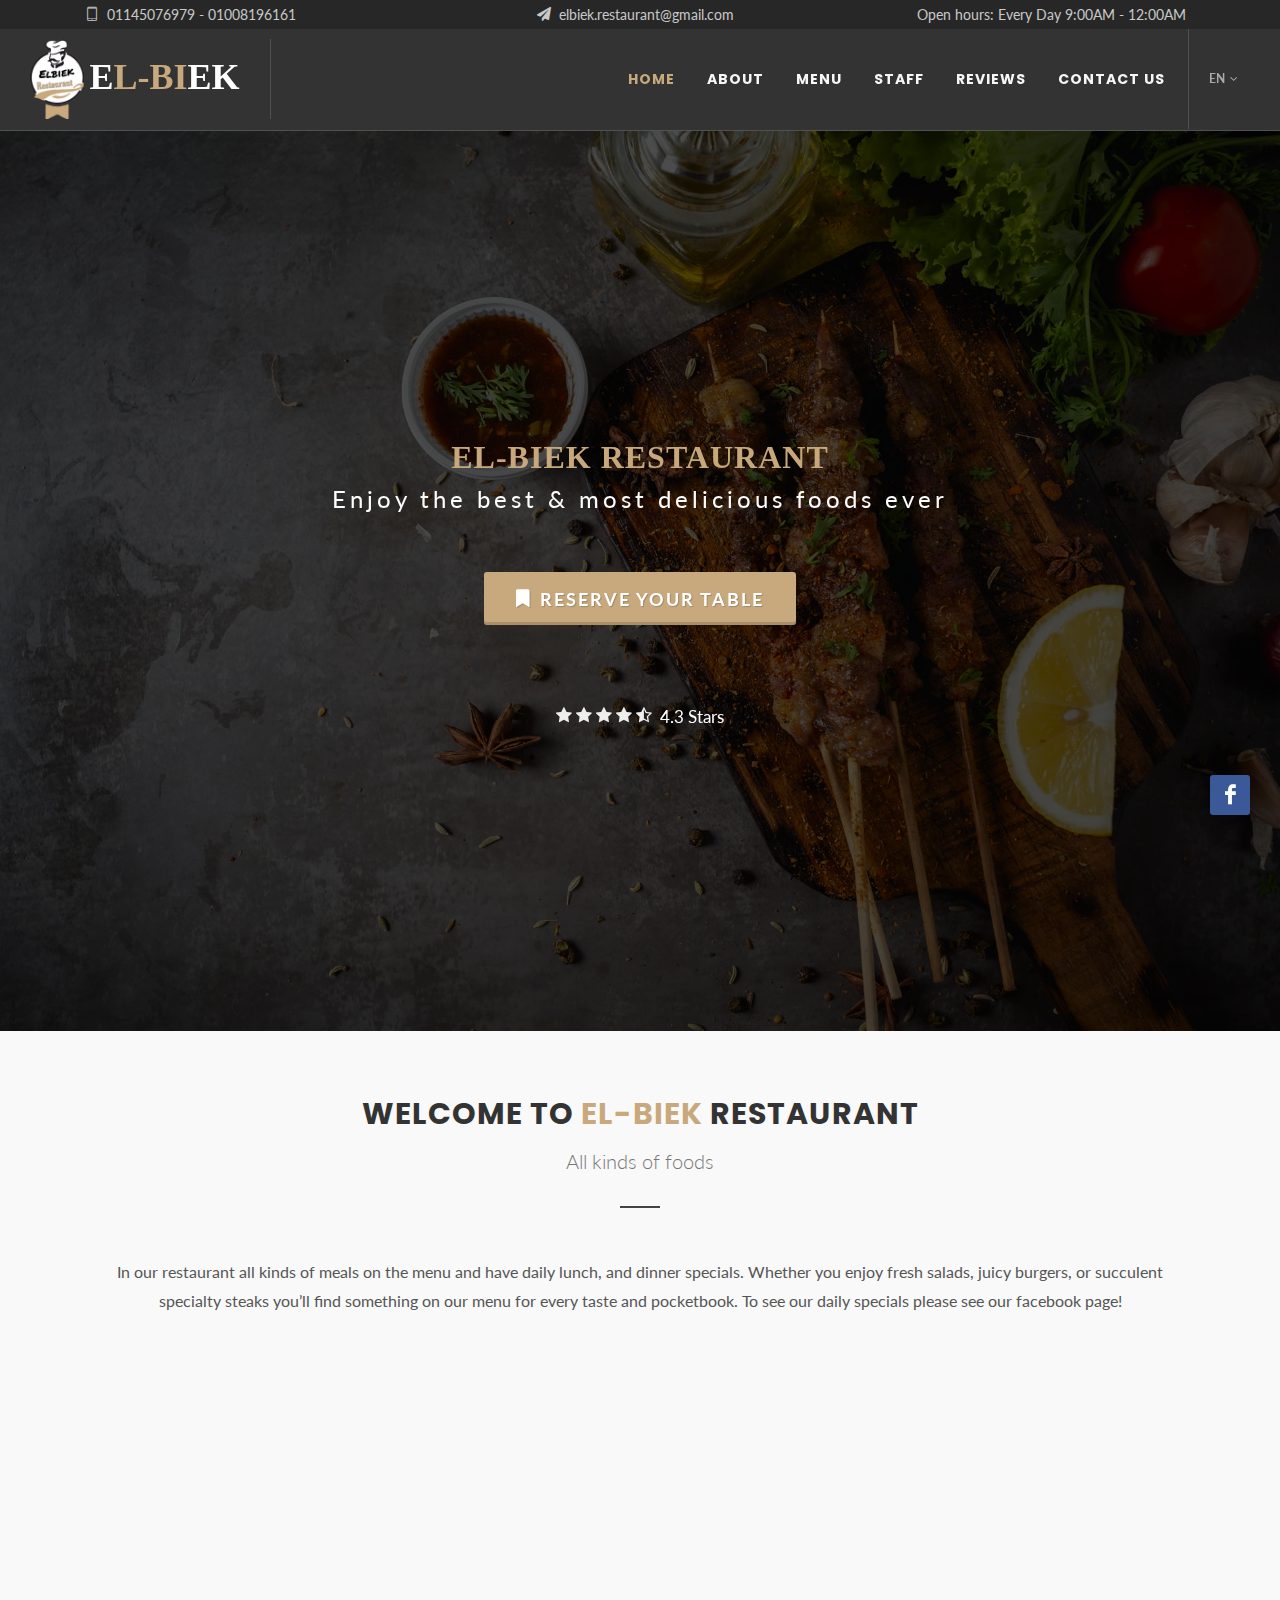
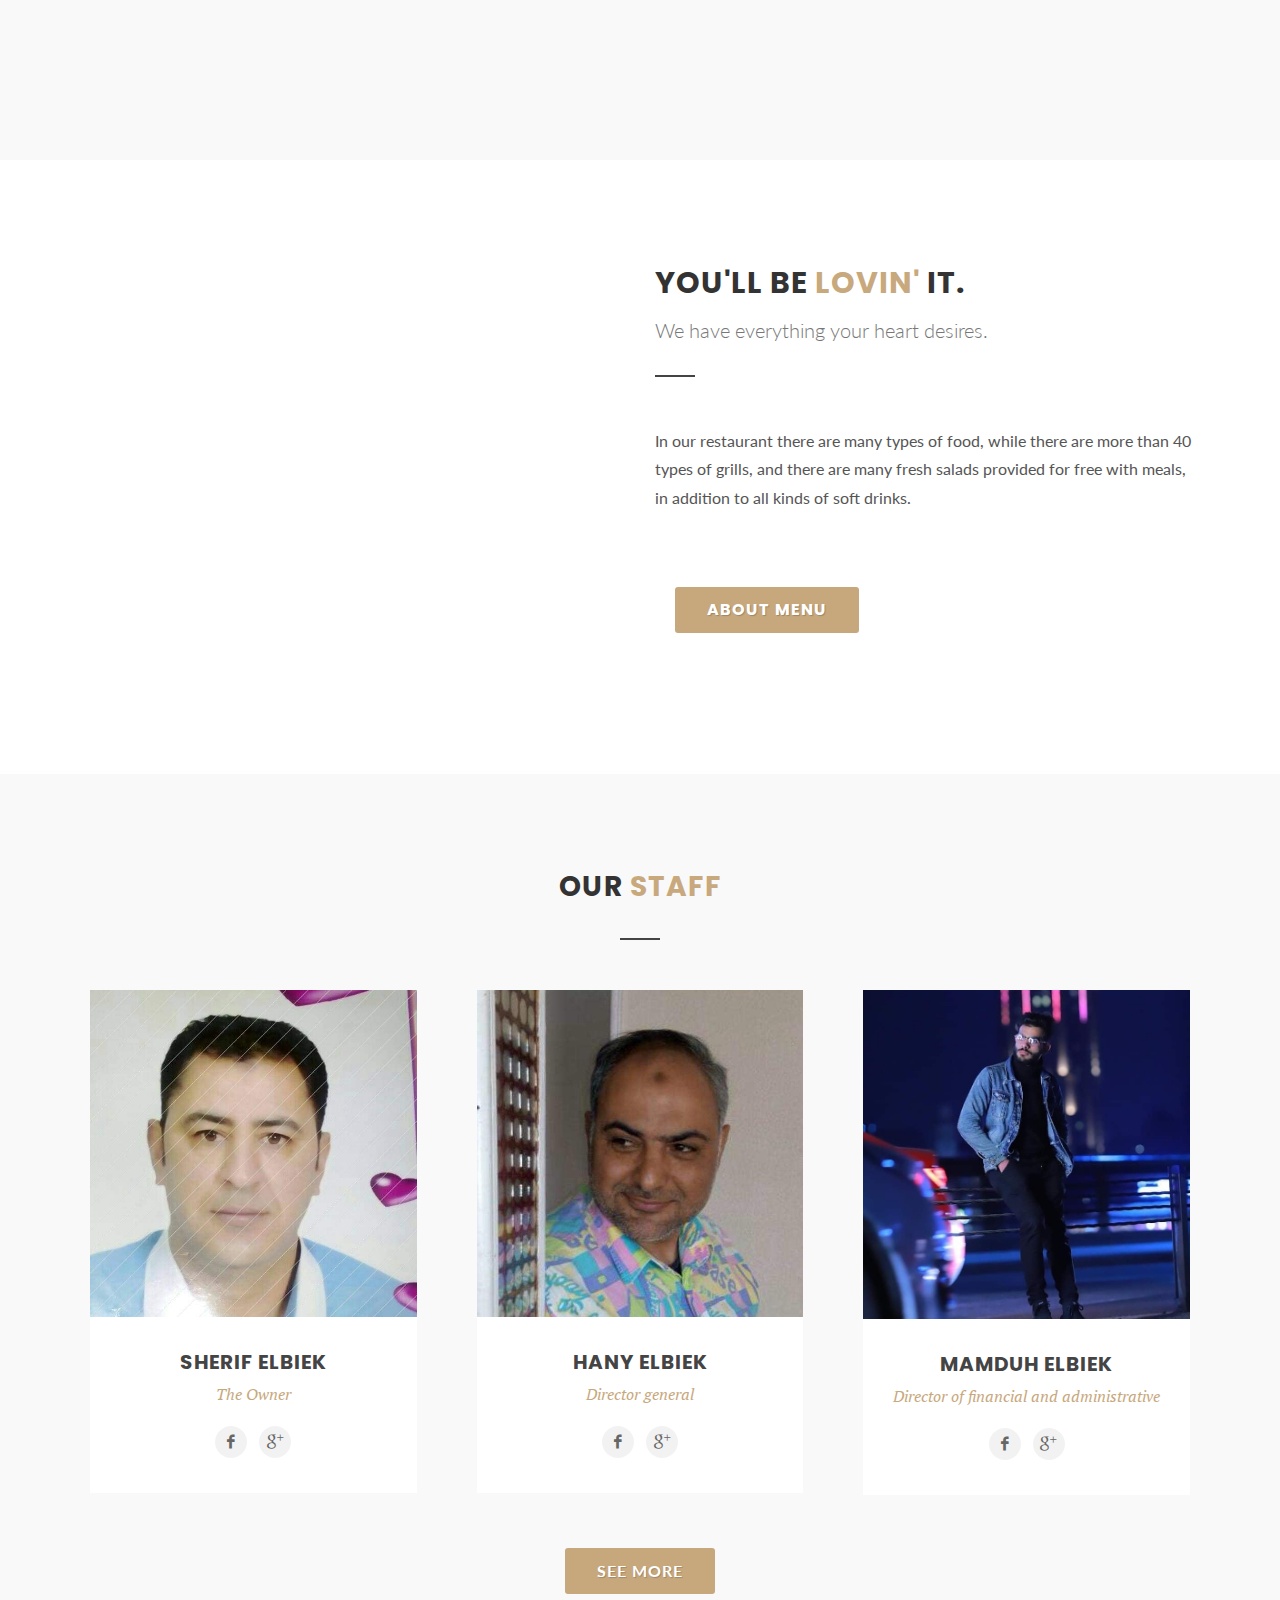
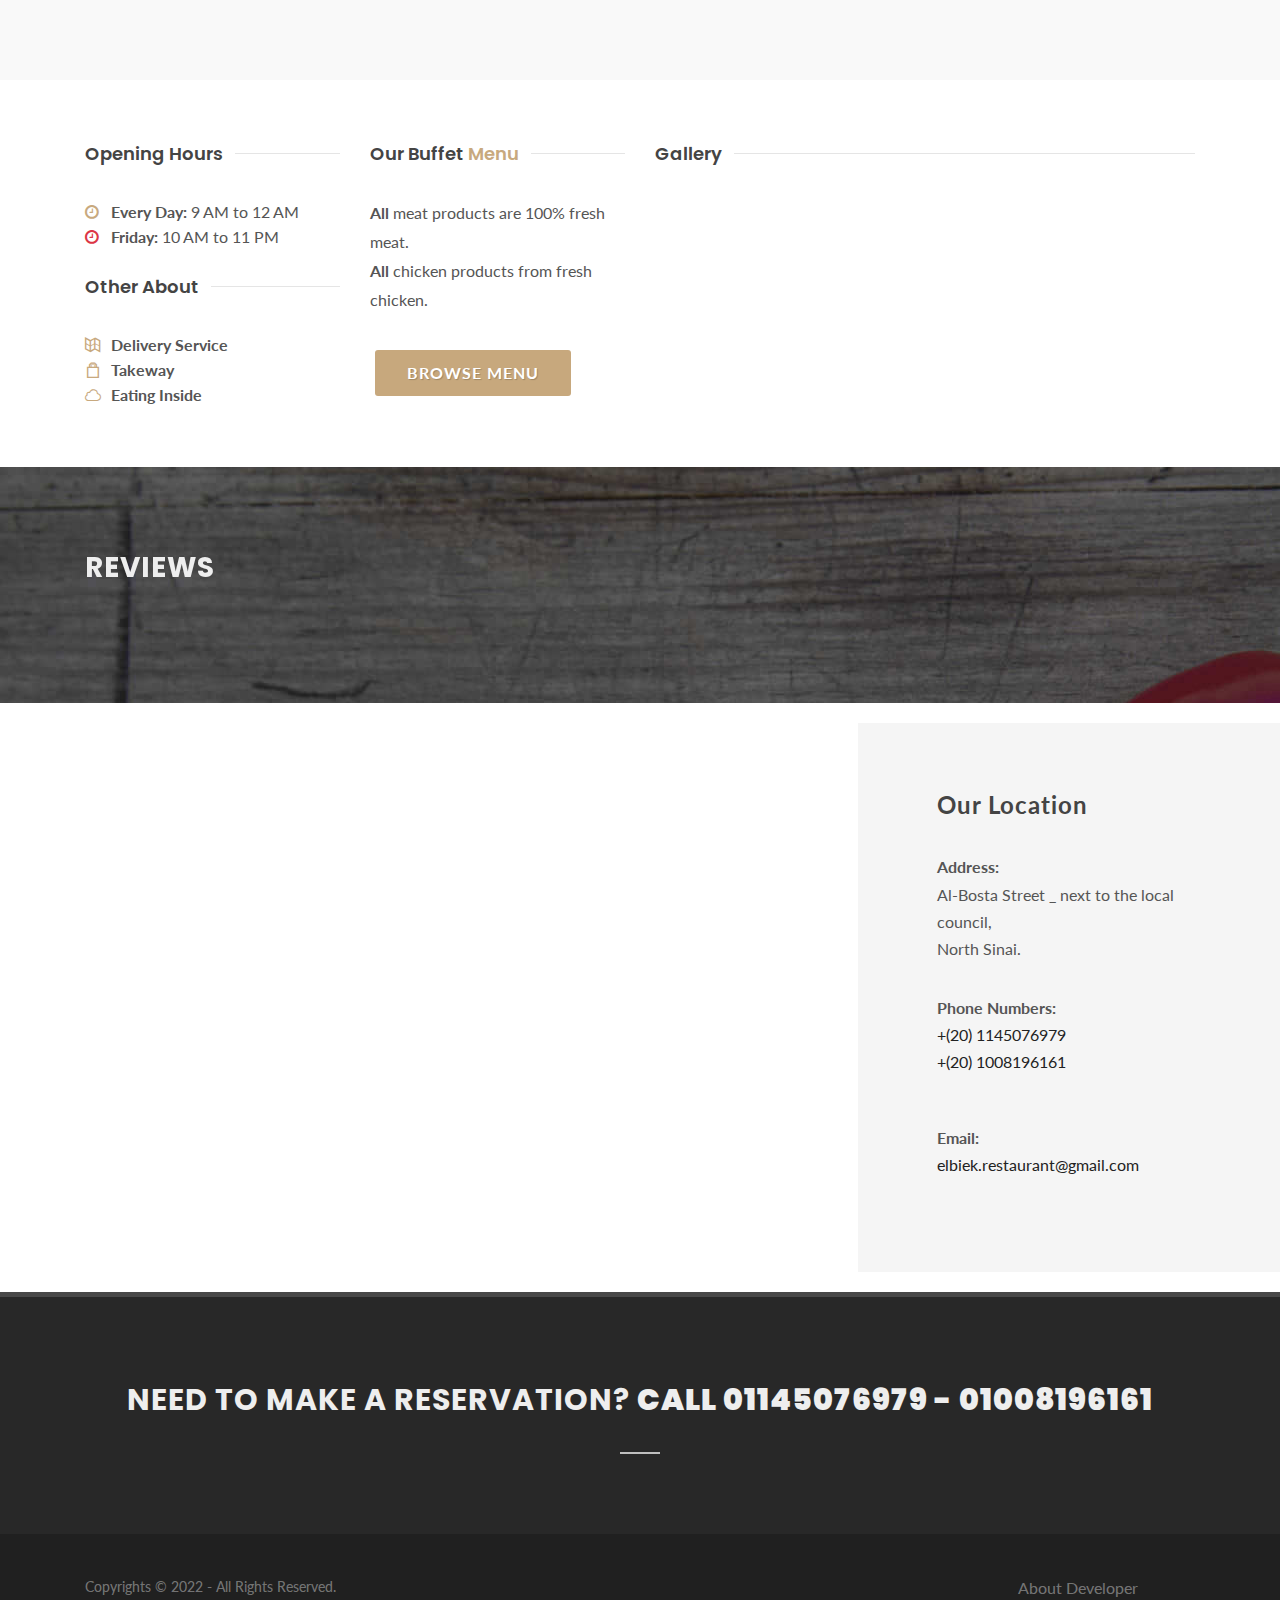
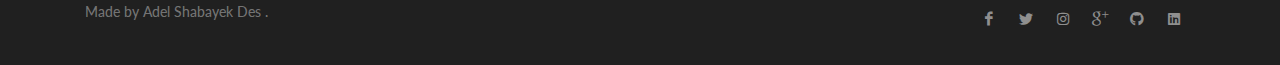
==== commit f0b709af: "ىثص" ====
--- a/index.html
+++ b/index.html
@@ -98,7 +98,7 @@
 								</li>
 
 								<li class="menu-item"><a class="menu-link" href="#" data-href="#review"><div style="font-size: 14px;">Reviews</div></a></li>
-								<li class="menu-item"><a class="menu-link" href="#" data-href="#conect"><div style="font-size: 14px;">Contact Us</div></a></li>
+								<li class="menu-item"><a class="menu-link" href="pages/contact.html"><div style="font-size: 14px;">Contact Us</div></a></li>
 								
 							</ul>
 
@@ -330,11 +330,11 @@
 
 					<div class="team">
 						<div class="team-image">
-							<img src="../images2/ghol.jpg" alt="Mohamed Sami ">
+							<img src="images2/mam.jpg" alt="Mamduh Elbiek ">
 						</div>
 						<div class="team-desc team-desc-bg">
-							<div class="team-title"><h4>Mohamed Sami</h4><span>Director of financial and administrative</span></div>
-							<a href="https://www.facebook.com/MohamedSamyMax" class="social-icon inline-block si-small si-light si-rounded si-facebook">
+							<div class="team-title"><h4>Mamduh Elbiek</h4><span>Director of financial and administrative</span></div>
+							<a href="#" class="social-icon inline-block si-small si-light si-rounded si-facebook">
 								<i class="icon-facebook"></i>
 								<i class="icon-facebook"></i>
 							</a>
@@ -672,6 +672,6 @@
 	============================================= -->
     <script src="js/functions.js"></script>
 
-	<script>(function(d){var s = d.createElement("script");s.setAttribute("data-account", "GRZWkWUcqh");s.setAttribute("src", "https://cdn.userway.org/widget.js");(d.body || d.head).appendChild(s);})(document)</script><noscript>Please ensure Javascript is enabled for purposes of <a href="https://userway.org">website accessibility</a></noscript>
+	
   </body>
 </html>
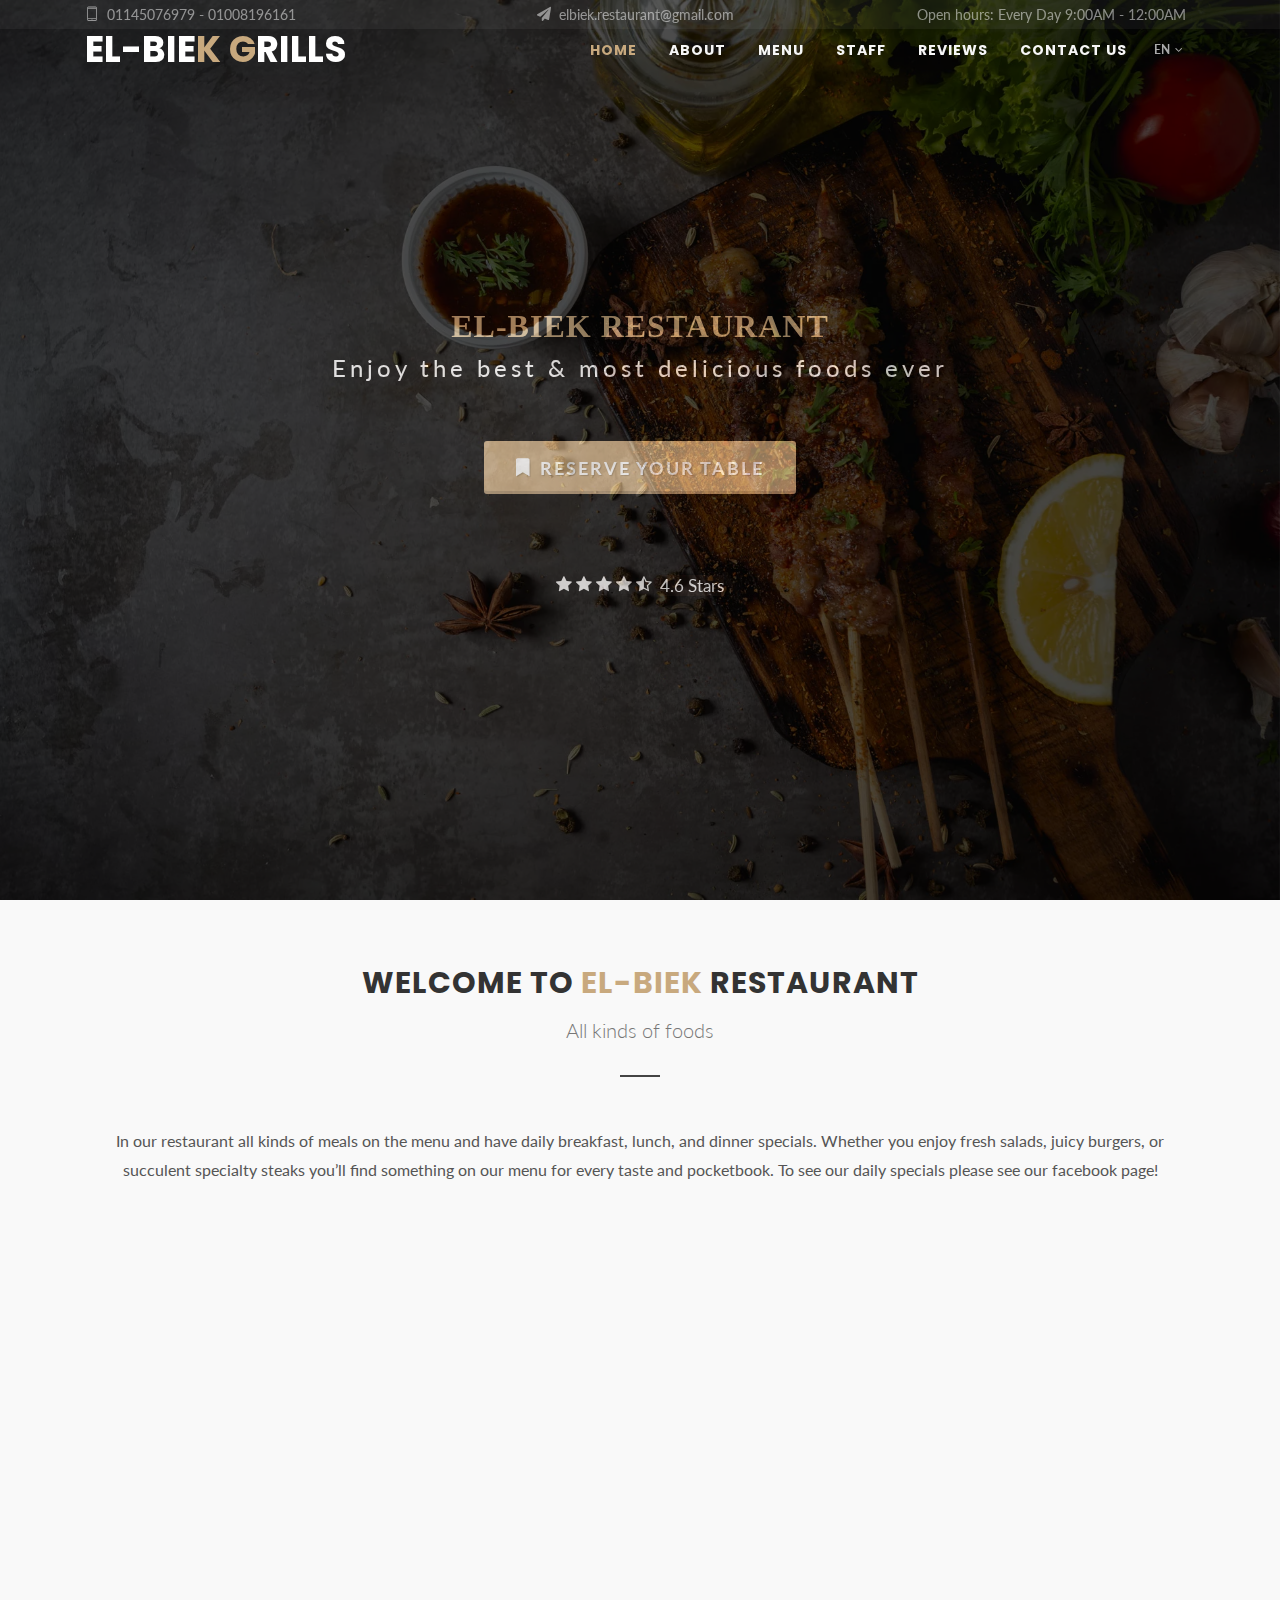
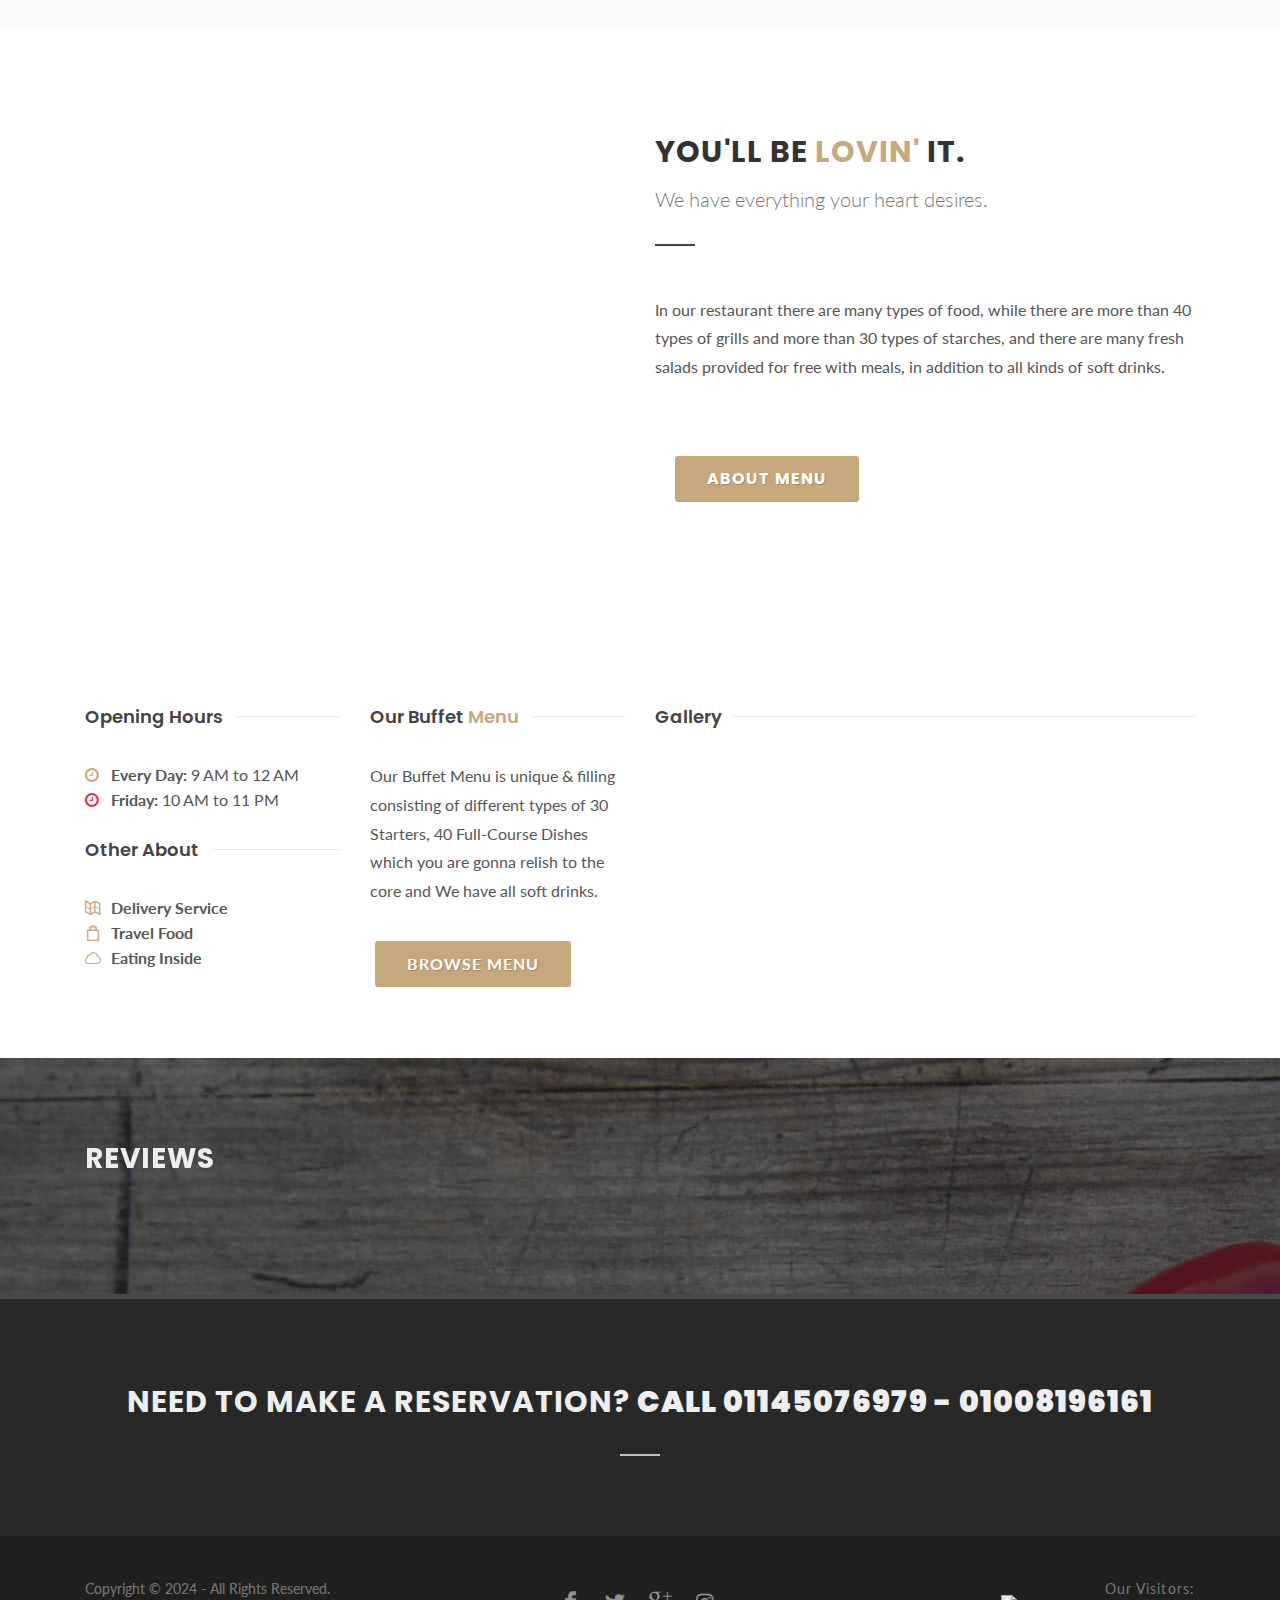
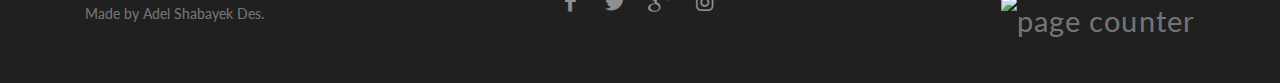
==== commit 5e6c158f: "new commit" ====
--- a/index.html
+++ b/index.html
@@ -31,19 +31,17 @@
     <div id="wrapper" class="clearfix">
      <!-- Header
 		============================================= -->
-		<header id="header" class="full-header dark "  >
-			
+		<header id="header" class="transparent-header page-section dark" data-sticky-class="not-dark">
 			
 			<!-- top bar -->
-			<div class="py-1 bg-black top" style="position: relative;
-		position: relative;
-    top: 0;
-    left: 0;
-    right: 0;
-    z-index: 3;
-    background: rgb(40 39 39)!important;
-    color: rgb(201 201 201);
-    font-size: 14px;">
+			<div class="py-1 bg-black top" style="position: absolute;
+			top: 0;
+			left: 0;
+			right: 0;
+			z-index: 3;
+			background: rgba(255,255,255,.05)!important;
+			color: rgba(255,255,255,.5);
+			font-size: 14px;">
 				<div class="container">
 					<div class="row d-flex">
 						<div class="col-md-4 pr-4 d-flex topper align-items-center">
@@ -64,21 +62,18 @@
 			<!-- end top bar -->
 
 			<div id="header-wrap">
-			
 				
 				<div class="container">
-					<div class="header-row"  >
-					
+					<div class="header-row">
 
 						
 
 						<!-- Logo
 						============================================= -->
 						<div id="logo">
-							<a href="#" class="standard-logo" data-scrollto="#header" data-dark-logo="images2/baik.png"  style="font-weight: bold;font-family: 'Great Vibes', cursive ; "><img src="images2/baik.png" alt="" style="height: 60px !important;margin-right: 6px;"><span style="padding-top: 11px;">E<span style="color: #c8a97e;">L-BI</span>EK</a></span>
-							<a href="#" class="retina-logo" data-scrollto="#header" data-dark-logo="images2/baik.png" style="font-weight: bold; margin-right: 6px;font-family: 'Great Vibes', cursive ;"><img src="images2/baik.png" alt="" style="height: 60px !important;"><span style="padding-top: 11px;">E<span style="color: #c8a97e;">L-BI</span>EK</a></span>
+							<a href="index.html" class="standard-logo" data-dark-logo="images/logo-dark.png" style="font-weight: bold;">EL-BIE<span style="color: #c8a97e;">K G</span>RILLS</a>
+							<a href="index.html" class="retina-logo" data-dark-logo="images/logo-dark@2x.png" style="font-weight: bold;">EL-BIE<span style="color: #c8a97e;">K G</span>RILLS</a></a>
 						</div><!-- #logo end -->
-
 
 						<div id="primary-menu-trigger">
 							<svg class="svg-trigger" viewBox="0 0 100 100"><path d="m 30,33 h 40 c 3.722839,0 7.5,3.126468 7.5,8.578427 0,5.451959 -2.727029,8.421573 -7.5,8.421573 h -20"></path><path d="m 30,50 h 40"></path><path d="m 70,67 h -40 c 0,0 -7.5,-0.802118 -7.5,-8.365747 0,-7.563629 7.5,-8.634253 7.5,-8.634253 h 20"></path></svg>
@@ -86,26 +81,22 @@
 
 						<!-- Primary Navigation
 						============================================= -->
-						<nav class="primary-menu" id="home">
+						<nav class="primary-menu">
 
 							<ul class="menu-container one-page-menu">
 								<li class="menu-item current"><a class="menu-link" href="#" data-href="#header"><div style="font-size: 14px;">Home</div></a></li>
 								<li class="menu-item"><a class="menu-link" href="#" data-href="#about"><div style="font-size: 14px;">About</div></a></li>
 								<li class="menu-item"><a class="menu-link" href="#" data-href="#menu"><div style="font-size: 14px;">Menu</div></a></li>
-								
-								<li class="menu-item">
-									<a class="menu-link" href="pages/staff-1.html" ><div style="font-size: 14px;">Staff</div></a>
-								</li>
-
+								<li class="menu-item"><a class="menu-link" href="#" data-href="#staff"><div style="font-size: 14px;">Staff</div></a></li>
 								<li class="menu-item"><a class="menu-link" href="#" data-href="#review"><div style="font-size: 14px;">Reviews</div></a></li>
-								<li class="menu-item"><a class="menu-link" href="pages/contact.html"><div style="font-size: 14px;">Contact Us</div></a></li>
+								<li class="menu-item"><a class="menu-link" href="#" data-href="#conect"><div style="font-size: 14px;">Contact Us</div></a></li>
 								
 							</ul>
 
 							<!--ar-->
 							<div class="top-links d-flex justify-content-center justify-content-lg-start justify-content-md-center">
 								<ul class="top-links-container">
-									<li class="top-links-item"><a href="#">EN</a>
+									<li class="top-links-item"><a href="index.html">EN</a>
 										<ul class="top-links-sub-menu" style="width: 53px; left: 0;">								
 											<li class="top-links-item"><a href="index - rtl.html">AR</a></li>
 										</ul>
@@ -123,12 +114,10 @@
 		</header><!-- #header end -->
     
         <!--start slider -->
-		<div style="">
-			
-		
-    <section id="slider" class="slider-element slider-parallax min-vh-60 min-vh-md-100 dark " style="background: url(images2/1.webp) center center no-repeat; background-size: cover; position: relative;"><div class="overlaye"></div>
-			<div class="slider-inner"  >
-				
+    <section id="slider" class="slider-element slider-parallax min-vh-60 min-vh-md-100 dark include-header" style="background: url(images2/1.webp) center center no-repeat; background-size: cover">
+			<div class="slider-inner">
+				<div class="overlaye">
+
 					<div class="vertical-middle slider-element-fade">
 						<div class="container-fluid py-5">
 							<div class="heading-block text-center border-bottom-0 " >
@@ -143,12 +132,8 @@
 								<nav class="primary text-center">
 
 									<ul class="one-page-menu" style="justify-content: center;">
-										<li class="current" style="list-style: none;"><a class="button button-3d button-teal button-xlarge mb-0" href="tel:+201008196161" ><i class="icon-bookmark"></i>Reserve your table</a></li>
-									
-										
-										
+										<li class="current" style="list-style: none;"><a class="button button-3d button-teal button-xlarge mb-0" href="#" data-href="#conect"><i class="icon-bookmark"></i>Reserve your table</a></li>
 									</ul>
-									
 								</nav>
 
 
@@ -167,7 +152,7 @@
 									<i class="icon-star3"></i>
 									<i class="icon-star-half-full"></i>
 								</span>
-								<span class="label label-default badge-secondary" style="background-color: #0f090600; margin-left: 2px;">4.3 Stars</span></div>
+								<span class="label label-default badge-secondary" style="background-color: #0f0906; margin-left: 2px;">4.6 Stars</span></div>
 								
 							</div>
 						</div>
@@ -189,7 +174,7 @@
 					<span id="about">All kinds of foods</span>
 				</div>
 
-				<p>In our restaurant all kinds of meals on the menu and have daily lunch, and dinner specials. Whether you enjoy fresh salads, juicy burgers, or succulent specialty steaks you’ll find something on our menu for every taste and pocketbook. To see our daily specials please see our facebook page!</p>
+				<p>In our restaurant all kinds of meals on the menu and have daily breakfast, lunch, and dinner specials. Whether you enjoy fresh salads, juicy burgers, or succulent specialty steaks you’ll find something on our menu for every taste and pocketbook. To see our daily specials please see our facebook page!</p>
 
 			</div>
 			<div class="section parallax mb-0" data-bottom-top="background-position:0px 0px;" data-top-bottom="background-position:0px -300px;">
@@ -250,7 +235,7 @@
 
 						</div>
 
-						<p>In our restaurant there are many types of food, while there are more than 40 types of grills, and there are many fresh salads provided for free with meals, in addition to all kinds of soft drinks.</p>
+						<p>In our restaurant there are many types of food, while there are more than 40 types of grills and more than 30 types of starches, and there are many fresh salads provided for free with meals, in addition to all kinds of soft drinks.</p>
 						
 						<nav class="primary">
 
@@ -274,7 +259,7 @@
 		
 	<!-- start staff -->
 		
-	<div class="section" style="padding: 60px 0 0 0;">
+	<!-- <div class="section" style="padding: 60px 0 0 0;">
 		<div class="container clearfix">
 
 			<div class="heading-block topmargin-sm center">
@@ -330,11 +315,11 @@
 
 					<div class="team">
 						<div class="team-image">
-							<img src="images2/mam.jpg" alt="Mamduh Elbiek ">
+							<img src="images2/mam.jpg" alt="Mary Jane">
 						</div>
 						<div class="team-desc team-desc-bg">
-							<div class="team-title"><h4>Mamduh Elbiek</h4><span>Director of financial and administrative</span></div>
-							<a href="#" class="social-icon inline-block si-small si-light si-rounded si-facebook">
+							<div class="team-title"><h4>Mamduh Elbiek</h4><span>Assistant Captain</span></div>
+							<a href="https://www.facebook.com/mamduh.elbiek.9" class="social-icon inline-block si-small si-light si-rounded si-facebook">
 								<i class="icon-facebook"></i>
 								<i class="icon-facebook"></i>
 							</a>
@@ -353,9 +338,9 @@
 				<i class="icon-angle-right"></i><span>See More </span></a>
 			</div>
 		</div>		
-	</div> 
-
-	<!--	end staff -->
+	</div> -->
+
+		<!--end staff -->
 
 
 		<!--start menu -->
@@ -379,7 +364,7 @@
 
 					<ul class="iconlist mb-0">
 						<li><i class="icon-map2 color"></i> <strong>Delivery Service</strong></li>
-						<li><i class="icon-bag color"></i> <strong>Takeway</strong></li>
+						<li><i class="icon-bag color"></i> <strong>Travel Food</strong></li>
 						<li><i class="icon-cloud2 color"></i> <strong>Eating Inside</strong></li>
 					</ul>
 				</div>
@@ -389,11 +374,8 @@
 						<h4>Our Buffet <span style="color: #c8a97e;">Menu</span></h4>
 					</div>
 	
-					<p><span style="font-weight: bold;">All</span> meat products are 100% fresh meat.
-						<br>
-						<span style="font-weight: bold;">All</span> chicken products from fresh chicken.
-					</p>
-
+					<p>Our Buffet Menu is unique &amp; filling consisting of different types of 30 Starters, 40 Full-Course Dishes which you are gonna relish to the core and We have all soft drinks.</p>
+	
 					<a href="https://drive.google.com/file/d/1C73x43MCnsE7gbttYh_GGGp_DMpBIy-q/view?usp=sharing" class="button button-rounded  button-reveal button-large text-left"><span>Browse Menu</span><i class="icon-file-alt"></i> </a>
 				</div>
 	
@@ -403,14 +385,14 @@
 					</div>
 	
 					<div class="masonry-thumbs grid-container grid-4 clearfix" data-lightbox="gallery" style="width: 100%;">
-						<a class="grid-item" href="images2/thumb/gallery/3.jpg" data-lightbox="gallery-item"><img src="images2/thumb/gallery/3.jpg" alt="Gallery Thumb 1" data-animate="zoomIn"></a>
-						<a class="grid-item" href="images2/thumb/gallery/5.jpg" data-lightbox="gallery-item"><img src="images2/thumb/gallery/5.jpg" alt="Gallery Thumb 2" data-animate="zoomIn" data-delay="100"></a>
-						<a class="grid-item" href="images2/thumb/gallery/6.jpg" data-lightbox="gallery-item"><img src="images2/thumb/gallery/6.jpg" alt="Gallery Thumb 3" data-animate="zoomIn" data-delay="200"></a>
-						<a class="grid-item" href="images2/thumb/gallery/7.jpg" data-lightbox="gallery-item"><img src="images2/thumb/gallery/7.jpg" alt="Gallery Thumb 4" data-animate="zoomIn" data-delay="300"></a>
-						<a class="grid-item" href="images2/thumb/gallery/8.jpg" data-lightbox="gallery-item"><img src="images2/thumb/gallery/8.jpg" alt="Gallery Thumb 5" data-animate="zoomIn" data-delay="400"></a>
-						<a class="grid-item" href="images2/thumb/gallery/10.jpg" data-lightbox="gallery-item"><img src="images2/thumb/gallery/10.jpg" alt="Gallery Thumb 6" data-animate="zoomIn" data-delay="500"></a>
-						<a class="grid-item" href="images2/thumb/gallery/11.jpg" data-lightbox="gallery-item"><img src="images2/thumb/gallery/11.jpg" alt="Gallery Thumb 7" data-animate="zoomIn" data-delay="600"></a>
-						<a class="grid-item" href="images2/thumb/gallery/12.jpg" data-lightbox="gallery-item"><img src="images2/thumb/gallery/12.jpg" alt="Gallery Thumb 8" data-animate="zoomIn" data-delay="700"></a>
+						<a class="grid-item" href="images2/3.jpg" data-lightbox="gallery-item"><img src="images2/thumb/gallery/3.jpg" alt="Gallery Thumb 1" data-animate="zoomIn"></a>
+						<a class="grid-item" href="images2/5.jpg" data-lightbox="gallery-item"><img src="images2/thumb/gallery/5.jpg" alt="Gallery Thumb 2" data-animate="zoomIn" data-delay="100"></a>
+						<a class="grid-item" href="images2/6.jpg" data-lightbox="gallery-item"><img src="images2/thumb/gallery/6.jpg" alt="Gallery Thumb 3" data-animate="zoomIn" data-delay="200"></a>
+						<a class="grid-item" href="images2/7.jpg" data-lightbox="gallery-item"><img src="images2/thumb/gallery/7.jpg" alt="Gallery Thumb 4" data-animate="zoomIn" data-delay="300"></a>
+						<a class="grid-item" href="images2/8.jpg" data-lightbox="gallery-item"><img src="images2/thumb/gallery/8.jpg" alt="Gallery Thumb 5" data-animate="zoomIn" data-delay="400"></a>
+						<a class="grid-item" href="images2/10.jpg" data-lightbox="gallery-item"><img src="images2/thumb/gallery/10.jpg" alt="Gallery Thumb 6" data-animate="zoomIn" data-delay="500"></a>
+						<a class="grid-item" href="images2/11.jpg" data-lightbox="gallery-item"><img src="images2/thumb/gallery/11.jpg" alt="Gallery Thumb 7" data-animate="zoomIn" data-delay="600"></a>
+						<a class="grid-item" href="images2/12.jpg" data-lightbox="gallery-item"><img src="images2/thumb/gallery/12.jpg" alt="Gallery Thumb 8" data-animate="zoomIn" data-delay="700"></a>
 					</div>
 				</div>
 			</div>
@@ -473,65 +455,11 @@
 			</div>
 
 		</div>
-		
 	</div>
-
-	<div class="clearfix"></div>
-
-		<div class="section" style="padding: 20px 0 !important; background-color: #fff;">
-			<div class="row">
-
-				<div class="col-md-12 col-lg-8 px-0">
-					
-						<iframe  src="https://www.google.com/maps/embed?pb=!1m14!1m8!1m3!1d13661.64641130217!2d33.8148767!3d31.126082!3m2!1i1024!2i768!4f13.1!3m3!1m2!1s0x14fdd3573789774b%3A0x624d2a27d9dd4bcc!2z2YXYt9i52YUg2KfZhNio2YrZgyDZhNmE2YXYtNmI2YrYp9iq!5e0!3m2!1sar!2seg!4v1633438906208!5m2!1sar!2seg" width="850" height="500" style="border:0;" allowfullscreen="" loading="lazy"  id="google-map5"  class="gmap" data-address="Egypt" data-zoom="7"></iframe>
-				
-				</div>
-					<!-- ///// -->
-				<div class="col-md-12 col-lg-4" style="background-color: #F5F5F5;">
-
-						<div class="col-padding">
-							<h3 class="font-body font-weight-normal ls1" style="font-weight: bold !important;">Our Location</h3>
-
-							<div style="font-size: 16px; line-height: 1.7;">
-								<address style="line-height: 1.7;">
-									<strong>Address:</strong><br>
-									Al-Bosta Street _ next to the local council,<br>
-									North Sinai.<br>
-								</address>
-
-								<div class="clear topmargin-sm"></div>
-
-								<address style="line-height: 1.7;">
-									<strong>Phone Numbers:</strong><br>
-									<a href="tel:01145076979">+(20) 1145076979</a><br>	
-									<a href="tel:01008196161">+(20) 1008196161</a><br>
-								</address>
-
-								<div class="clear topmargin"></div>
-
-								<address style="line-height: 1.7;">
-									<strong>Email:</strong><br>
-									<a href="mailto:elbiek.restaurant@gmail.com">elbiek.restaurant@gmail.com</a>
-									<br>					
-								</address>
-
-							
-
-								
-							</div>
-						</div>
-					</div>
-				
-
-			</div>
-		</div>
-
-	</div>
 	
 </div>
 
 </section><!-- #content end -->
-
 
 
 
@@ -556,69 +484,61 @@
 	
 
 <!-- Copyrights
-			============================================= -->
-			<div id="copyrights">
-				<div class="container">
-
-					<div class="row col-mb-30">
-
-						<div class="col-md-6 text-center text-md-left">
-							Copyrights &copy; 2022 - All Rights Reserved.<br>Made by <a href="https://adel-shabayek.netlify.app" target="_blank" style="color: rgba(255,255,255,0.4);">Adel Shabayek Des </a>. 
-						</div>
-
-						<div class="col-md-6 text-center text-md-right ">
-							
-							<div class="">
-							<span class="develop" style="margin-right: 57px; font-size: 16px;">About Developer</span>
-							</div>
-							<div class="d-flex justify-content-center justify-content-md-end">
-								
-								<a href="https://www.facebook.com/adel.shabayek.5/" class="social-icon si-small si-borderless si-facebook" target="_blank">
-									<i class="icon-facebook"></i>
-									<i class="icon-facebook"></i>
-								</a>
-
-								<a href="https://twitter.com/Adell_Shabayek" class="social-icon si-small si-borderless si-twitter" target="_blank">
-									<i class="icon-twitter"></i>
-									<i class="icon-twitter"></i>
-								</a>
-
-								<a href="https://www.instagram.com/adel_shabayek12/" class="social-icon si-small si-borderless si-instagram" target="_blank">
-									<i class="icon-instagram"></i>
-									<i class="icon-instagram"></i>
-								</a>
-
-								<a href="mailto:pildexyt@gmail.com"  class="social-icon si-small si-borderless si-gplus">
-									<i class="icon-gplus"></i>
-									<i class="icon-gplus"></i>
-								</a>
-
-								
-
-								
-
-								<a href="https://github.com/adelshabayek" target="_blank" class="social-icon si-small si-borderless si-github">
-									<i class="icon-github"></i>
-									<i class="icon-github"></i>
-								</a>
-
-								
-
-								<a href="https://www.linkedin.com/in/adel-shabayek/" target="_blank" class="social-icon si-small si-borderless si-linkedin">
-									<i class="icon-linkedin"></i>
-									<i class="icon-linkedin"></i>
-								</a>
-							</div>
-
-							<div class="clear"></div>
-
-							
-						</div>
-
-					</div>
-
-				</div>
-			</div><!-- #copyrights end -->
+============================================= -->
+<div id="copyrights">
+	<div class="container">
+
+		
+		
+			
+		<div class="row col-mb-30">	
+
+			
+
+			
+			<div class="col-md-4 text-center text-md-left">
+							Copyright © 2024 - All Rights Reserved.<br>
+							Made by Adel Shabayek Des.
+			</div>
+
+
+			<div class="col-md-4 text-center text-md-center">
+				<div class="d-flex justify-content-center justify-content-md-center" style="margin: 10px 0 0 0;">
+					<a href="https://www.facebook.com/%D9%85%D8%B7%D8%B9%D9%85-%D9%85%D8%B4%D9%88%D9%8A%D8%A7%D8%AA-%D8%A7%D9%84%D8%A8%D9%8A%D9%83-285730018975073/" class="social-icon si-small si-borderless si-facebook" style="font-size: 20px; width: 40px;" >
+						<i class="icon-facebook"></i>
+						<i class="icon-facebook"></i>
+					</a>
+
+					<a href="#" class="social-icon si-small si-borderless si-twitter" style="font-size: 20px; width: 40px;">
+						<i class="icon-twitter"></i>
+						<i class="icon-twitter"></i>
+					</a>
+
+					<a href="https://mail.google.com/mail/u/0/#inbox" class="social-icon si-small si-borderless si-gplus" style="font-size: 20px; width: 40px;">
+						<i class="icon-gplus"></i>
+						<i class="icon-gplus"></i>
+					</a>
+
+					<a href="#" class="social-icon si-small si-borderless si-linkedin" style="font-size: 20px; width: 40px;">
+						<i class="icon-instagram"></i>
+						<i class="icon-instagram"></i>
+					</a>
+				</div>
+			</div>
+
+			<div class="col-md-4 text-center text-md-right" style="letter-spacing: 1.1px;">				
+				Our Visitors:
+				<br>
+				<div href="" style="font-size: 29px;">
+					<img src="https://www.easycounter.com/counter.php?adel1222" style="border: 0; margin-top: -20px;" alt="page counter">
+				</div>
+			</div>	
+
+
+		</div>
+
+	</div>
+</div><!-- #copyrights end -->
 </footer><!-- #footer end -->
 			
 
@@ -653,15 +573,7 @@
 	============================================= -->
     <div id="gotoTop" class="icon-angle-up"></div>
 
-	<!-- facebook Icon
-	============================================= -->
-	<a href="https://www.facebook.com/%D9%85%D8%B7%D8%B9%D9%85-%D9%85%D8%B4%D9%88%D9%8A%D8%A7%D8%AA-%D8%A7%D9%84%D8%A8%D9%8A%D9%83-285730018975073/" id="facebook" target="_blank" class="social-icon si-colored si-facebook facebook"
-    title="facebook">
-    <i class="icon-facebook"></i>
-    <i class="icon-facebook"></i>
-  </a>
-
-  
+	
 
     <!-- JavaScripts
 	============================================= -->
@@ -673,5 +585,6 @@
     <script src="js/functions.js"></script>
 
 	
+
   </body>
 </html>
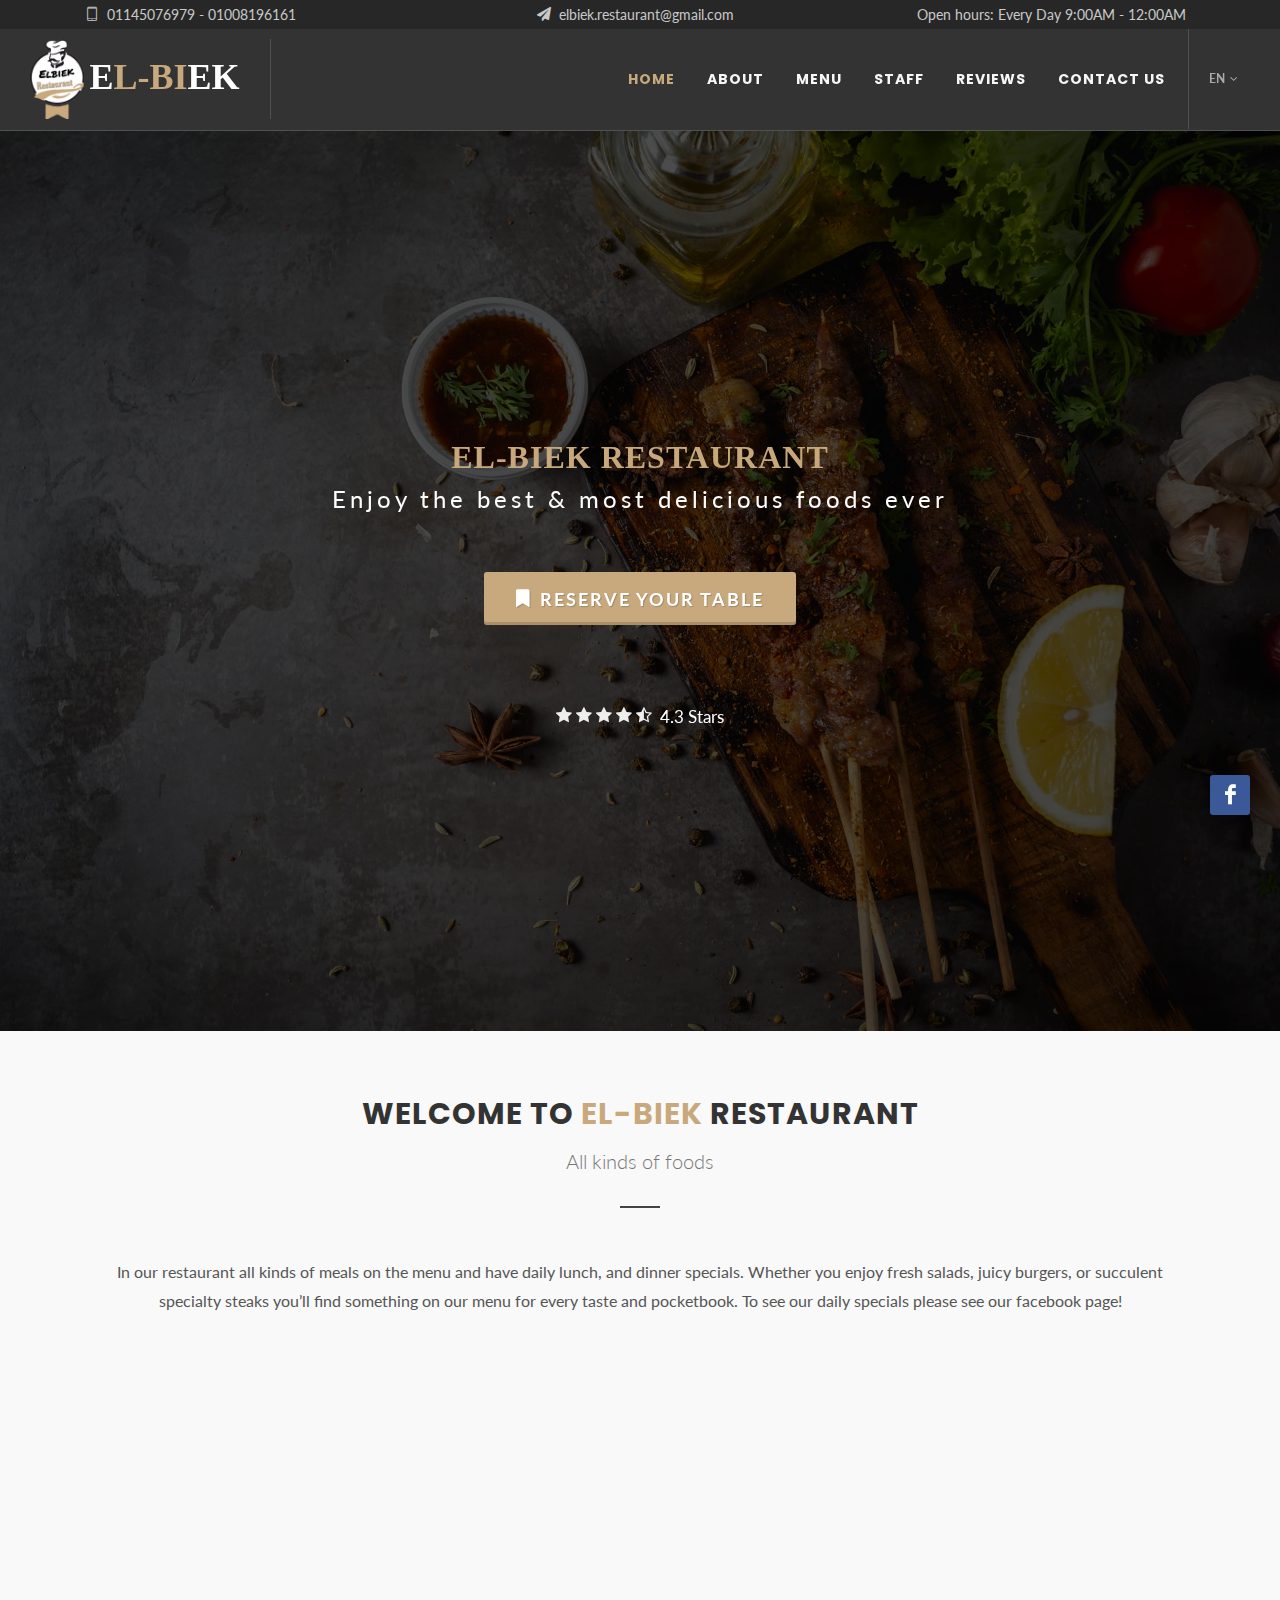
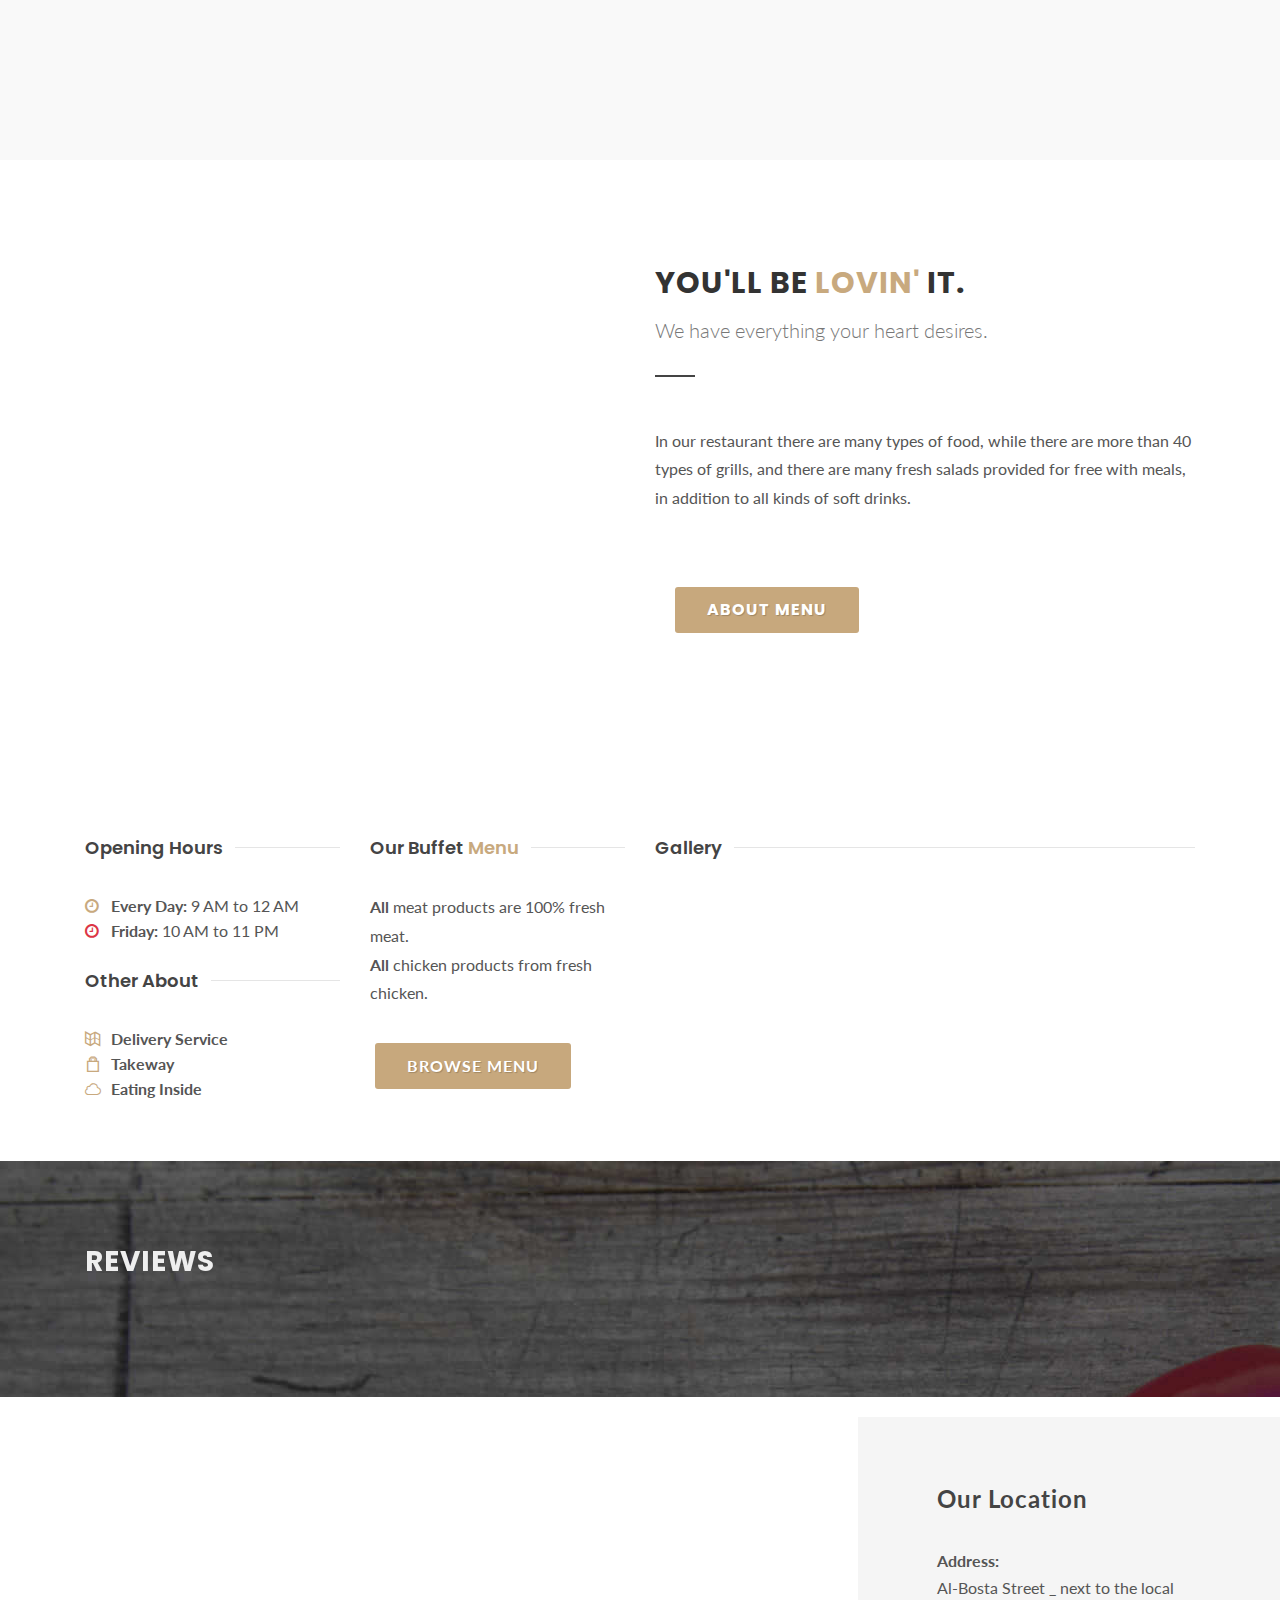
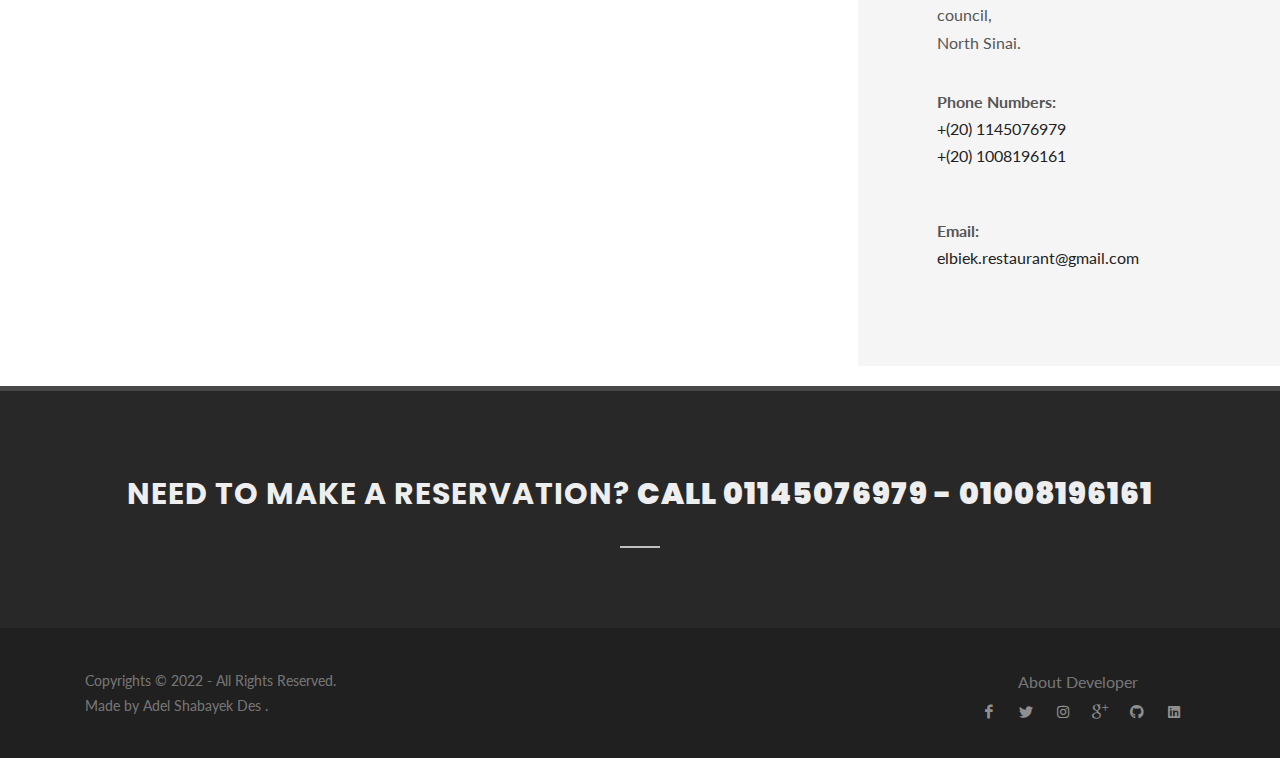
==== commit 00b122c0: "fixing" ====
--- a/index.html
+++ b/index.html
@@ -31,17 +31,19 @@
     <div id="wrapper" class="clearfix">
      <!-- Header
 		============================================= -->
-		<header id="header" class="transparent-header page-section dark" data-sticky-class="not-dark">
+		<header id="header" class="full-header dark "  >
+			
 			
 			<!-- top bar -->
-			<div class="py-1 bg-black top" style="position: absolute;
-			top: 0;
-			left: 0;
-			right: 0;
-			z-index: 3;
-			background: rgba(255,255,255,.05)!important;
-			color: rgba(255,255,255,.5);
-			font-size: 14px;">
+			<div class="py-1 bg-black top" style="position: relative;
+		position: relative;
+    top: 0;
+    left: 0;
+    right: 0;
+    z-index: 3;
+    background: rgb(40 39 39)!important;
+    color: rgb(201 201 201);
+    font-size: 14px;">
 				<div class="container">
 					<div class="row d-flex">
 						<div class="col-md-4 pr-4 d-flex topper align-items-center">
@@ -62,18 +64,21 @@
 			<!-- end top bar -->
 
 			<div id="header-wrap">
+			
 				
 				<div class="container">
-					<div class="header-row">
+					<div class="header-row"  >
+					
 
 						
 
 						<!-- Logo
 						============================================= -->
 						<div id="logo">
-							<a href="index.html" class="standard-logo" data-dark-logo="images/logo-dark.png" style="font-weight: bold;">EL-BIE<span style="color: #c8a97e;">K G</span>RILLS</a>
-							<a href="index.html" class="retina-logo" data-dark-logo="images/logo-dark@2x.png" style="font-weight: bold;">EL-BIE<span style="color: #c8a97e;">K G</span>RILLS</a></a>
+							<a href="#" class="standard-logo" data-scrollto="#header" data-dark-logo="images2/baik.png"  style="font-weight: bold;font-family: 'Great Vibes', cursive ; "><img src="images2/baik.png" alt="" style="height: 60px !important;margin-right: 6px;"><span style="padding-top: 11px;">E<span style="color: #c8a97e;">L-BI</span>EK</a></span>
+							<a href="#" class="retina-logo" data-scrollto="#header" data-dark-logo="images2/baik.png" style="font-weight: bold; margin-right: 6px;font-family: 'Great Vibes', cursive ;"><img src="images2/baik.png" alt="" style="height: 60px !important;"><span style="padding-top: 11px;">E<span style="color: #c8a97e;">L-BI</span>EK</a></span>
 						</div><!-- #logo end -->
+
 
 						<div id="primary-menu-trigger">
 							<svg class="svg-trigger" viewBox="0 0 100 100"><path d="m 30,33 h 40 c 3.722839,0 7.5,3.126468 7.5,8.578427 0,5.451959 -2.727029,8.421573 -7.5,8.421573 h -20"></path><path d="m 30,50 h 40"></path><path d="m 70,67 h -40 c 0,0 -7.5,-0.802118 -7.5,-8.365747 0,-7.563629 7.5,-8.634253 7.5,-8.634253 h 20"></path></svg>
@@ -81,22 +86,26 @@
 
 						<!-- Primary Navigation
 						============================================= -->
-						<nav class="primary-menu">
+						<nav class="primary-menu" id="home">
 
 							<ul class="menu-container one-page-menu">
 								<li class="menu-item current"><a class="menu-link" href="#" data-href="#header"><div style="font-size: 14px;">Home</div></a></li>
 								<li class="menu-item"><a class="menu-link" href="#" data-href="#about"><div style="font-size: 14px;">About</div></a></li>
 								<li class="menu-item"><a class="menu-link" href="#" data-href="#menu"><div style="font-size: 14px;">Menu</div></a></li>
-								<li class="menu-item"><a class="menu-link" href="#" data-href="#staff"><div style="font-size: 14px;">Staff</div></a></li>
+								
+								<li class="menu-item">
+									<a class="menu-link" href="pages/staff-1.html" ><div style="font-size: 14px;">Staff</div></a>
+								</li>
+
 								<li class="menu-item"><a class="menu-link" href="#" data-href="#review"><div style="font-size: 14px;">Reviews</div></a></li>
-								<li class="menu-item"><a class="menu-link" href="#" data-href="#conect"><div style="font-size: 14px;">Contact Us</div></a></li>
+								<li class="menu-item"><a class="menu-link" href="pages/contact.html"><div style="font-size: 14px;">Contact Us</div></a></li>
 								
 							</ul>
 
 							<!--ar-->
 							<div class="top-links d-flex justify-content-center justify-content-lg-start justify-content-md-center">
 								<ul class="top-links-container">
-									<li class="top-links-item"><a href="index.html">EN</a>
+									<li class="top-links-item"><a href="#">EN</a>
 										<ul class="top-links-sub-menu" style="width: 53px; left: 0;">								
 											<li class="top-links-item"><a href="index - rtl.html">AR</a></li>
 										</ul>
@@ -114,10 +123,12 @@
 		</header><!-- #header end -->
     
         <!--start slider -->
-    <section id="slider" class="slider-element slider-parallax min-vh-60 min-vh-md-100 dark include-header" style="background: url(images2/1.webp) center center no-repeat; background-size: cover">
-			<div class="slider-inner">
-				<div class="overlaye">
-
+		<div style="">
+			
+		
+    <section id="slider" class="slider-element slider-parallax min-vh-60 min-vh-md-100 dark " style="background: url(images2/1.webp) center center no-repeat; background-size: cover; position: relative;"><div class="overlaye"></div>
+			<div class="slider-inner"  >
+				
 					<div class="vertical-middle slider-element-fade">
 						<div class="container-fluid py-5">
 							<div class="heading-block text-center border-bottom-0 " >
@@ -132,8 +143,12 @@
 								<nav class="primary text-center">
 
 									<ul class="one-page-menu" style="justify-content: center;">
-										<li class="current" style="list-style: none;"><a class="button button-3d button-teal button-xlarge mb-0" href="#" data-href="#conect"><i class="icon-bookmark"></i>Reserve your table</a></li>
+										<li class="current" style="list-style: none;"><a class="button button-3d button-teal button-xlarge mb-0" href="tel:+201008196161" ><i class="icon-bookmark"></i>Reserve your table</a></li>
+									
+										
+										
 									</ul>
+									
 								</nav>
 
 
@@ -152,7 +167,7 @@
 									<i class="icon-star3"></i>
 									<i class="icon-star-half-full"></i>
 								</span>
-								<span class="label label-default badge-secondary" style="background-color: #0f0906; margin-left: 2px;">4.6 Stars</span></div>
+								<span class="label label-default badge-secondary" style="background-color: #0f090600; margin-left: 2px;">4.3 Stars</span></div>
 								
 							</div>
 						</div>
@@ -174,7 +189,7 @@
 					<span id="about">All kinds of foods</span>
 				</div>
 
-				<p>In our restaurant all kinds of meals on the menu and have daily breakfast, lunch, and dinner specials. Whether you enjoy fresh salads, juicy burgers, or succulent specialty steaks you’ll find something on our menu for every taste and pocketbook. To see our daily specials please see our facebook page!</p>
+				<p>In our restaurant all kinds of meals on the menu and have daily lunch, and dinner specials. Whether you enjoy fresh salads, juicy burgers, or succulent specialty steaks you’ll find something on our menu for every taste and pocketbook. To see our daily specials please see our facebook page!</p>
 
 			</div>
 			<div class="section parallax mb-0" data-bottom-top="background-position:0px 0px;" data-top-bottom="background-position:0px -300px;">
@@ -235,7 +250,7 @@
 
 						</div>
 
-						<p>In our restaurant there are many types of food, while there are more than 40 types of grills and more than 30 types of starches, and there are many fresh salads provided for free with meals, in addition to all kinds of soft drinks.</p>
+						<p>In our restaurant there are many types of food, while there are more than 40 types of grills, and there are many fresh salads provided for free with meals, in addition to all kinds of soft drinks.</p>
 						
 						<nav class="primary">
 
@@ -315,11 +330,11 @@
 
 					<div class="team">
 						<div class="team-image">
-							<img src="images2/mam.jpg" alt="Mary Jane">
+							<img src="images2/mam.jpg" alt="Mamduh Elbiek ">
 						</div>
 						<div class="team-desc team-desc-bg">
-							<div class="team-title"><h4>Mamduh Elbiek</h4><span>Assistant Captain</span></div>
-							<a href="https://www.facebook.com/mamduh.elbiek.9" class="social-icon inline-block si-small si-light si-rounded si-facebook">
+							<div class="team-title"><h4>Mamduh Elbiek</h4><span>Director of financial and administrative</span></div>
+							<a href="#" class="social-icon inline-block si-small si-light si-rounded si-facebook">
 								<i class="icon-facebook"></i>
 								<i class="icon-facebook"></i>
 							</a>
@@ -338,9 +353,9 @@
 				<i class="icon-angle-right"></i><span>See More </span></a>
 			</div>
 		</div>		
-	</div> -->
-
-		<!--end staff -->
+	</div>  -->
+
+	<!--	end staff -->
 
 
 		<!--start menu -->
@@ -364,7 +379,7 @@
 
 					<ul class="iconlist mb-0">
 						<li><i class="icon-map2 color"></i> <strong>Delivery Service</strong></li>
-						<li><i class="icon-bag color"></i> <strong>Travel Food</strong></li>
+						<li><i class="icon-bag color"></i> <strong>Takeway</strong></li>
 						<li><i class="icon-cloud2 color"></i> <strong>Eating Inside</strong></li>
 					</ul>
 				</div>
@@ -374,8 +389,11 @@
 						<h4>Our Buffet <span style="color: #c8a97e;">Menu</span></h4>
 					</div>
 	
-					<p>Our Buffet Menu is unique &amp; filling consisting of different types of 30 Starters, 40 Full-Course Dishes which you are gonna relish to the core and We have all soft drinks.</p>
-	
+					<p><span style="font-weight: bold;">All</span> meat products are 100% fresh meat.
+						<br>
+						<span style="font-weight: bold;">All</span> chicken products from fresh chicken.
+					</p>
+
 					<a href="https://drive.google.com/file/d/1C73x43MCnsE7gbttYh_GGGp_DMpBIy-q/view?usp=sharing" class="button button-rounded  button-reveal button-large text-left"><span>Browse Menu</span><i class="icon-file-alt"></i> </a>
 				</div>
 	
@@ -385,14 +403,14 @@
 					</div>
 	
 					<div class="masonry-thumbs grid-container grid-4 clearfix" data-lightbox="gallery" style="width: 100%;">
-						<a class="grid-item" href="images2/3.jpg" data-lightbox="gallery-item"><img src="images2/thumb/gallery/3.jpg" alt="Gallery Thumb 1" data-animate="zoomIn"></a>
-						<a class="grid-item" href="images2/5.jpg" data-lightbox="gallery-item"><img src="images2/thumb/gallery/5.jpg" alt="Gallery Thumb 2" data-animate="zoomIn" data-delay="100"></a>
-						<a class="grid-item" href="images2/6.jpg" data-lightbox="gallery-item"><img src="images2/thumb/gallery/6.jpg" alt="Gallery Thumb 3" data-animate="zoomIn" data-delay="200"></a>
-						<a class="grid-item" href="images2/7.jpg" data-lightbox="gallery-item"><img src="images2/thumb/gallery/7.jpg" alt="Gallery Thumb 4" data-animate="zoomIn" data-delay="300"></a>
-						<a class="grid-item" href="images2/8.jpg" data-lightbox="gallery-item"><img src="images2/thumb/gallery/8.jpg" alt="Gallery Thumb 5" data-animate="zoomIn" data-delay="400"></a>
-						<a class="grid-item" href="images2/10.jpg" data-lightbox="gallery-item"><img src="images2/thumb/gallery/10.jpg" alt="Gallery Thumb 6" data-animate="zoomIn" data-delay="500"></a>
-						<a class="grid-item" href="images2/11.jpg" data-lightbox="gallery-item"><img src="images2/thumb/gallery/11.jpg" alt="Gallery Thumb 7" data-animate="zoomIn" data-delay="600"></a>
-						<a class="grid-item" href="images2/12.jpg" data-lightbox="gallery-item"><img src="images2/thumb/gallery/12.jpg" alt="Gallery Thumb 8" data-animate="zoomIn" data-delay="700"></a>
+						<a class="grid-item" href="images2/thumb/gallery/3.jpg" data-lightbox="gallery-item"><img src="images2/thumb/gallery/3.jpg" alt="Gallery Thumb 1" data-animate="zoomIn"></a>
+						<a class="grid-item" href="images2/thumb/gallery/5.jpg" data-lightbox="gallery-item"><img src="images2/thumb/gallery/5.jpg" alt="Gallery Thumb 2" data-animate="zoomIn" data-delay="100"></a>
+						<a class="grid-item" href="images2/thumb/gallery/6.jpg" data-lightbox="gallery-item"><img src="images2/thumb/gallery/6.jpg" alt="Gallery Thumb 3" data-animate="zoomIn" data-delay="200"></a>
+						<a class="grid-item" href="images2/thumb/gallery/7.jpg" data-lightbox="gallery-item"><img src="images2/thumb/gallery/7.jpg" alt="Gallery Thumb 4" data-animate="zoomIn" data-delay="300"></a>
+						<a class="grid-item" href="images2/thumb/gallery/8.jpg" data-lightbox="gallery-item"><img src="images2/thumb/gallery/8.jpg" alt="Gallery Thumb 5" data-animate="zoomIn" data-delay="400"></a>
+						<a class="grid-item" href="images2/thumb/gallery/10.jpg" data-lightbox="gallery-item"><img src="images2/thumb/gallery/10.jpg" alt="Gallery Thumb 6" data-animate="zoomIn" data-delay="500"></a>
+						<a class="grid-item" href="images2/thumb/gallery/11.jpg" data-lightbox="gallery-item"><img src="images2/thumb/gallery/11.jpg" alt="Gallery Thumb 7" data-animate="zoomIn" data-delay="600"></a>
+						<a class="grid-item" href="images2/thumb/gallery/12.jpg" data-lightbox="gallery-item"><img src="images2/thumb/gallery/12.jpg" alt="Gallery Thumb 8" data-animate="zoomIn" data-delay="700"></a>
 					</div>
 				</div>
 			</div>
@@ -455,11 +473,65 @@
 			</div>
 
 		</div>
+		
 	</div>
+
+	<div class="clearfix"></div>
+
+		<div class="section" style="padding: 20px 0 !important; background-color: #fff;">
+			<div class="row">
+
+				<div class="col-md-12 col-lg-8 px-0">
+					
+						<iframe  src="https://www.google.com/maps/embed?pb=!1m14!1m8!1m3!1d13661.64641130217!2d33.8148767!3d31.126082!3m2!1i1024!2i768!4f13.1!3m3!1m2!1s0x14fdd3573789774b%3A0x624d2a27d9dd4bcc!2z2YXYt9i52YUg2KfZhNio2YrZgyDZhNmE2YXYtNmI2YrYp9iq!5e0!3m2!1sar!2seg!4v1633438906208!5m2!1sar!2seg" width="850" height="500" style="border:0;" allowfullscreen="" loading="lazy"  id="google-map5"  class="gmap" data-address="Egypt" data-zoom="7"></iframe>
+				
+				</div>
+					<!-- ///// -->
+				<div class="col-md-12 col-lg-4" style="background-color: #F5F5F5;">
+
+						<div class="col-padding">
+							<h3 class="font-body font-weight-normal ls1" style="font-weight: bold !important;">Our Location</h3>
+
+							<div style="font-size: 16px; line-height: 1.7;">
+								<address style="line-height: 1.7;">
+									<strong>Address:</strong><br>
+									Al-Bosta Street _ next to the local council,<br>
+									North Sinai.<br>
+								</address>
+
+								<div class="clear topmargin-sm"></div>
+
+								<address style="line-height: 1.7;">
+									<strong>Phone Numbers:</strong><br>
+									<a href="tel:01145076979">+(20) 1145076979</a><br>	
+									<a href="tel:01008196161">+(20) 1008196161</a><br>
+								</address>
+
+								<div class="clear topmargin"></div>
+
+								<address style="line-height: 1.7;">
+									<strong>Email:</strong><br>
+									<a href="mailto:elbiek.restaurant@gmail.com">elbiek.restaurant@gmail.com</a>
+									<br>					
+								</address>
+
+							
+
+								
+							</div>
+						</div>
+					</div>
+				
+
+			</div>
+		</div>
+
+	</div>
 	
 </div>
 
 </section><!-- #content end -->
+
 
 
 
@@ -484,61 +556,69 @@
 	
 
 <!-- Copyrights
-============================================= -->
-<div id="copyrights">
-	<div class="container">
-
-		
-		
-			
-		<div class="row col-mb-30">	
-
-			
-
-			
-			<div class="col-md-4 text-center text-md-left">
-							Copyright © 2024 - All Rights Reserved.<br>
-							Made by Adel Shabayek Des.
-			</div>
-
-
-			<div class="col-md-4 text-center text-md-center">
-				<div class="d-flex justify-content-center justify-content-md-center" style="margin: 10px 0 0 0;">
-					<a href="https://www.facebook.com/%D9%85%D8%B7%D8%B9%D9%85-%D9%85%D8%B4%D9%88%D9%8A%D8%A7%D8%AA-%D8%A7%D9%84%D8%A8%D9%8A%D9%83-285730018975073/" class="social-icon si-small si-borderless si-facebook" style="font-size: 20px; width: 40px;" >
-						<i class="icon-facebook"></i>
-						<i class="icon-facebook"></i>
-					</a>
-
-					<a href="#" class="social-icon si-small si-borderless si-twitter" style="font-size: 20px; width: 40px;">
-						<i class="icon-twitter"></i>
-						<i class="icon-twitter"></i>
-					</a>
-
-					<a href="https://mail.google.com/mail/u/0/#inbox" class="social-icon si-small si-borderless si-gplus" style="font-size: 20px; width: 40px;">
-						<i class="icon-gplus"></i>
-						<i class="icon-gplus"></i>
-					</a>
-
-					<a href="#" class="social-icon si-small si-borderless si-linkedin" style="font-size: 20px; width: 40px;">
-						<i class="icon-instagram"></i>
-						<i class="icon-instagram"></i>
-					</a>
-				</div>
-			</div>
-
-			<div class="col-md-4 text-center text-md-right" style="letter-spacing: 1.1px;">				
-				Our Visitors:
-				<br>
-				<div href="" style="font-size: 29px;">
-					<img src="https://www.easycounter.com/counter.php?adel1222" style="border: 0; margin-top: -20px;" alt="page counter">
-				</div>
-			</div>	
-
-
-		</div>
-
-	</div>
-</div><!-- #copyrights end -->
+			============================================= -->
+			<div id="copyrights">
+				<div class="container">
+
+					<div class="row col-mb-30">
+
+						<div class="col-md-6 text-center text-md-left">
+							Copyrights &copy; 2022 - All Rights Reserved.<br>Made by <a href="https://adel-shabayek.netlify.app" target="_blank" style="color: rgba(255,255,255,0.4);">Adel Shabayek Des </a>. 
+						</div>
+
+						<div class="col-md-6 text-center text-md-right ">
+							
+							<div class="">
+							<span class="develop" style="margin-right: 57px; font-size: 16px;">About Developer</span>
+							</div>
+							<div class="d-flex justify-content-center justify-content-md-end">
+								
+								<a href="https://www.facebook.com/adel.shabayek.5/" class="social-icon si-small si-borderless si-facebook" target="_blank">
+									<i class="icon-facebook"></i>
+									<i class="icon-facebook"></i>
+								</a>
+
+								<a href="https://twitter.com/Adell_Shabayek" class="social-icon si-small si-borderless si-twitter" target="_blank">
+									<i class="icon-twitter"></i>
+									<i class="icon-twitter"></i>
+								</a>
+
+								<a href="https://www.instagram.com/adel_shabayek12/" class="social-icon si-small si-borderless si-instagram" target="_blank">
+									<i class="icon-instagram"></i>
+									<i class="icon-instagram"></i>
+								</a>
+
+								<a href="mailto:pildexyt@gmail.com"  class="social-icon si-small si-borderless si-gplus">
+									<i class="icon-gplus"></i>
+									<i class="icon-gplus"></i>
+								</a>
+
+								
+
+								
+
+								<a href="https://github.com/adelshabayek" target="_blank" class="social-icon si-small si-borderless si-github">
+									<i class="icon-github"></i>
+									<i class="icon-github"></i>
+								</a>
+
+								
+
+								<a href="https://www.linkedin.com/in/adel-shabayek/" target="_blank" class="social-icon si-small si-borderless si-linkedin">
+									<i class="icon-linkedin"></i>
+									<i class="icon-linkedin"></i>
+								</a>
+							</div>
+
+							<div class="clear"></div>
+
+							
+						</div>
+
+					</div>
+
+				</div>
+			</div><!-- #copyrights end -->
 </footer><!-- #footer end -->
 			
 
@@ -573,7 +653,15 @@
 	============================================= -->
     <div id="gotoTop" class="icon-angle-up"></div>
 
-	
+	<!-- facebook Icon
+	============================================= -->
+	<a href="https://www.facebook.com/%D9%85%D8%B7%D8%B9%D9%85-%D9%85%D8%B4%D9%88%D9%8A%D8%A7%D8%AA-%D8%A7%D9%84%D8%A8%D9%8A%D9%83-285730018975073/" id="facebook" target="_blank" class="social-icon si-colored si-facebook facebook"
+    title="facebook">
+    <i class="icon-facebook"></i>
+    <i class="icon-facebook"></i>
+  </a>
+
+  
 
     <!-- JavaScripts
 	============================================= -->
@@ -585,6 +673,5 @@
     <script src="js/functions.js"></script>
 
 	
-
   </body>
 </html>
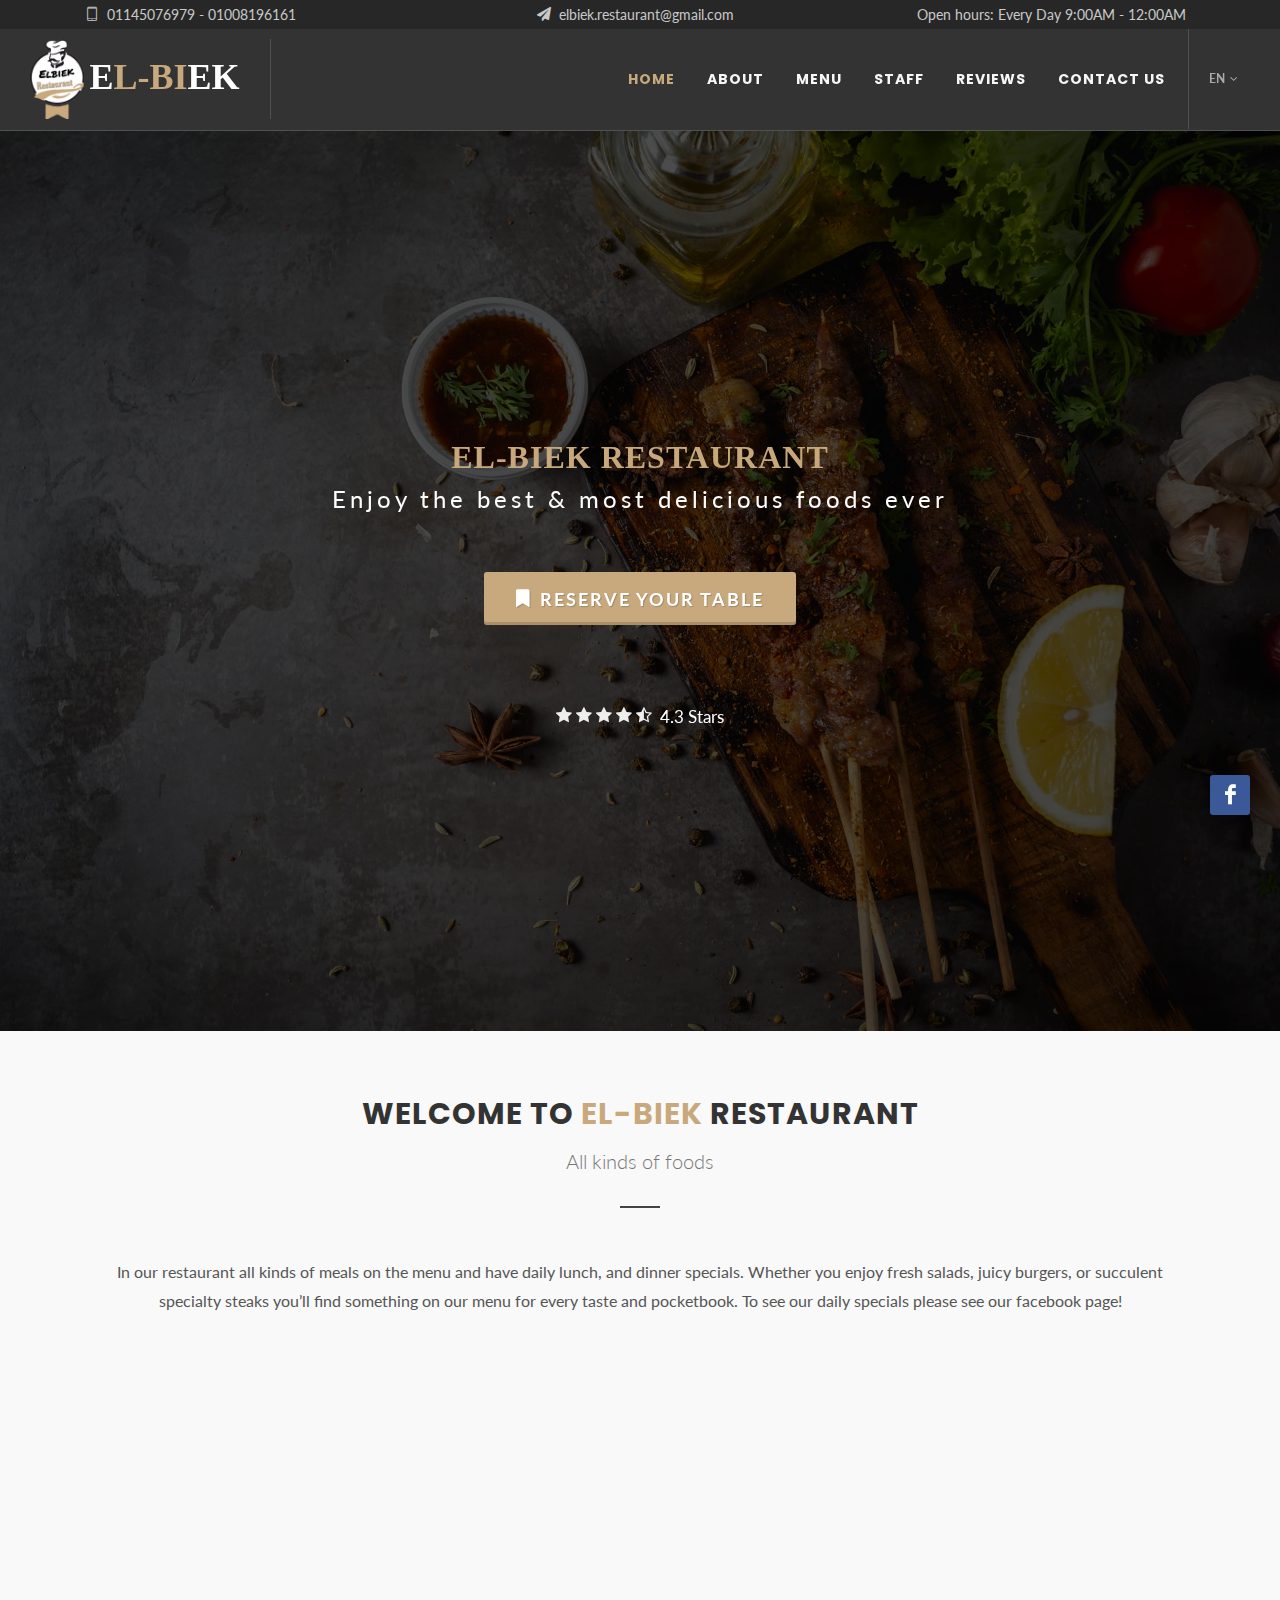
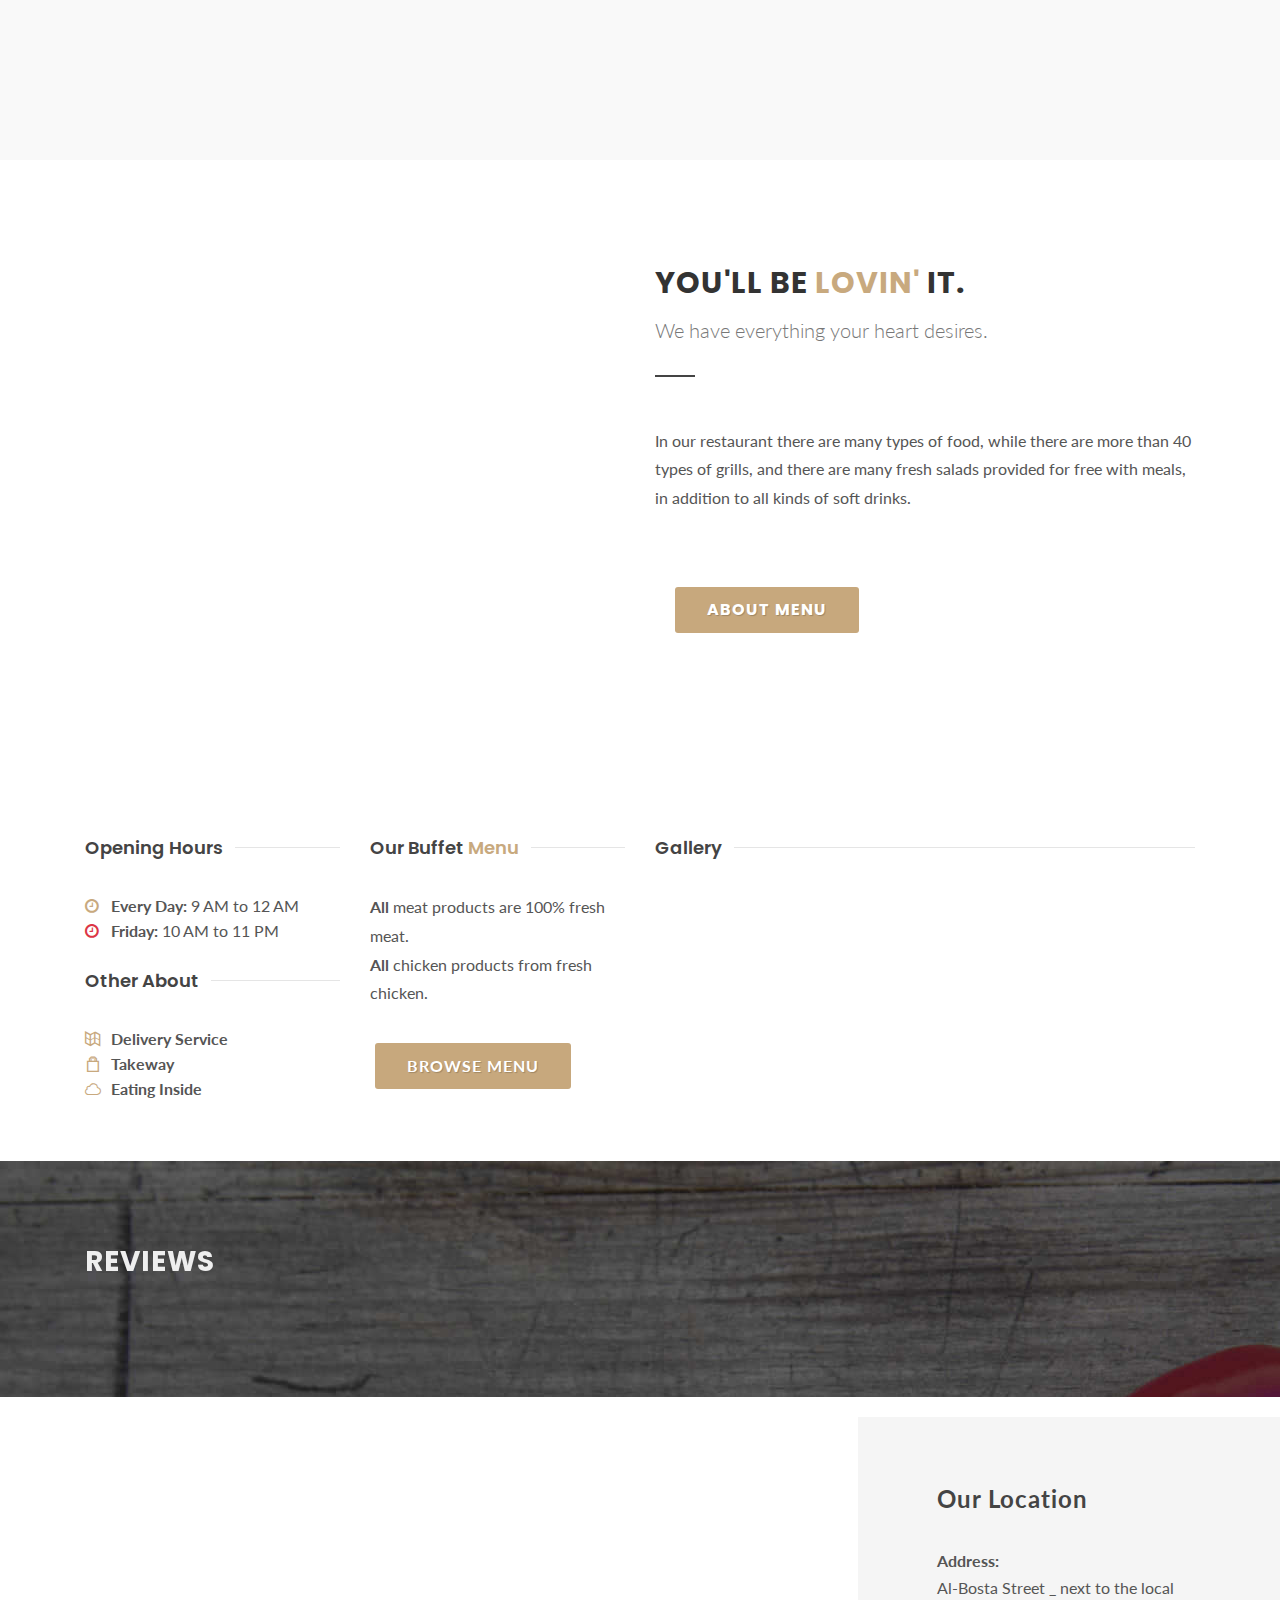
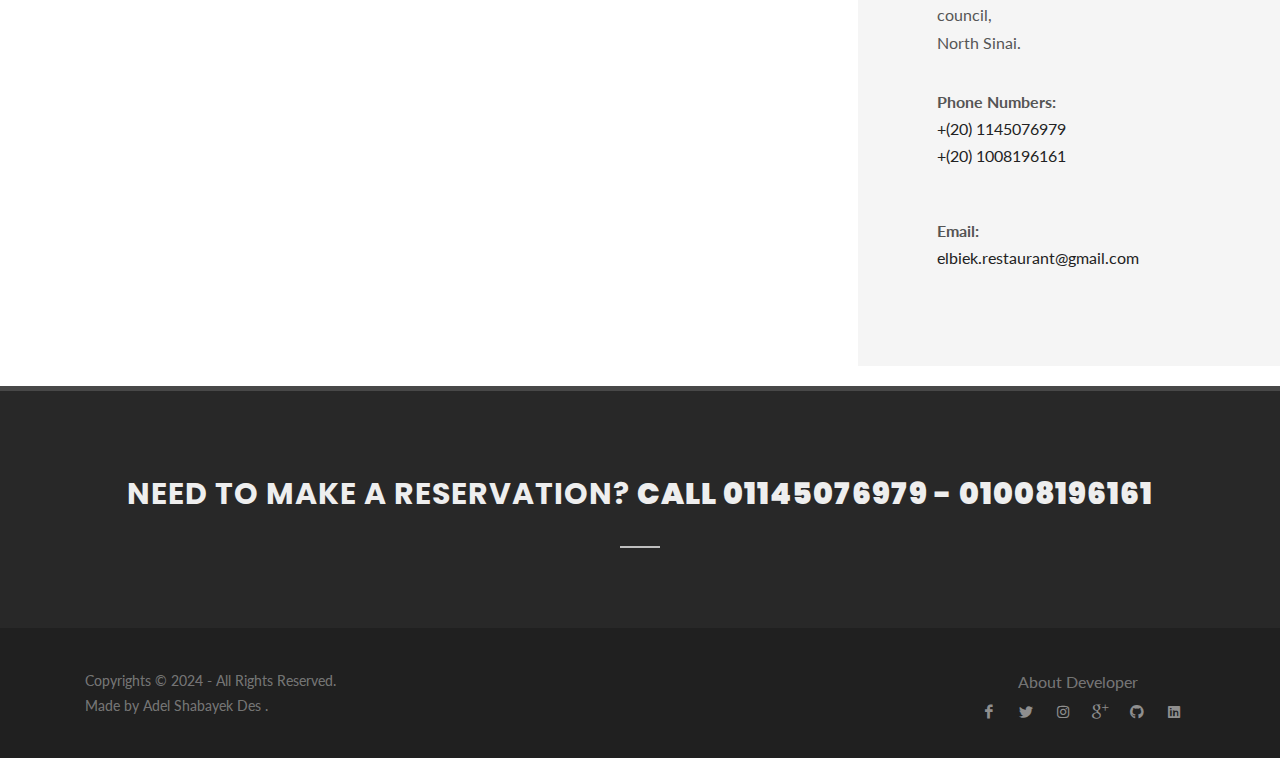
==== commit 3acccfbd: "date" ====
--- a/index.html
+++ b/index.html
@@ -563,7 +563,7 @@
 					<div class="row col-mb-30">
 
 						<div class="col-md-6 text-center text-md-left">
-							Copyrights &copy; 2022 - All Rights Reserved.<br>Made by <a href="https://adel-shabayek.netlify.app" target="_blank" style="color: rgba(255,255,255,0.4);">Adel Shabayek Des </a>. 
+							Copyrights &copy; 2024 - All Rights Reserved.<br>Made by <a href="https://adel-shabayek.netlify.app" target="_blank" style="color: rgba(255,255,255,0.4);">Adel Shabayek Des </a>. 
 						</div>
 
 						<div class="col-md-6 text-center text-md-right ">
